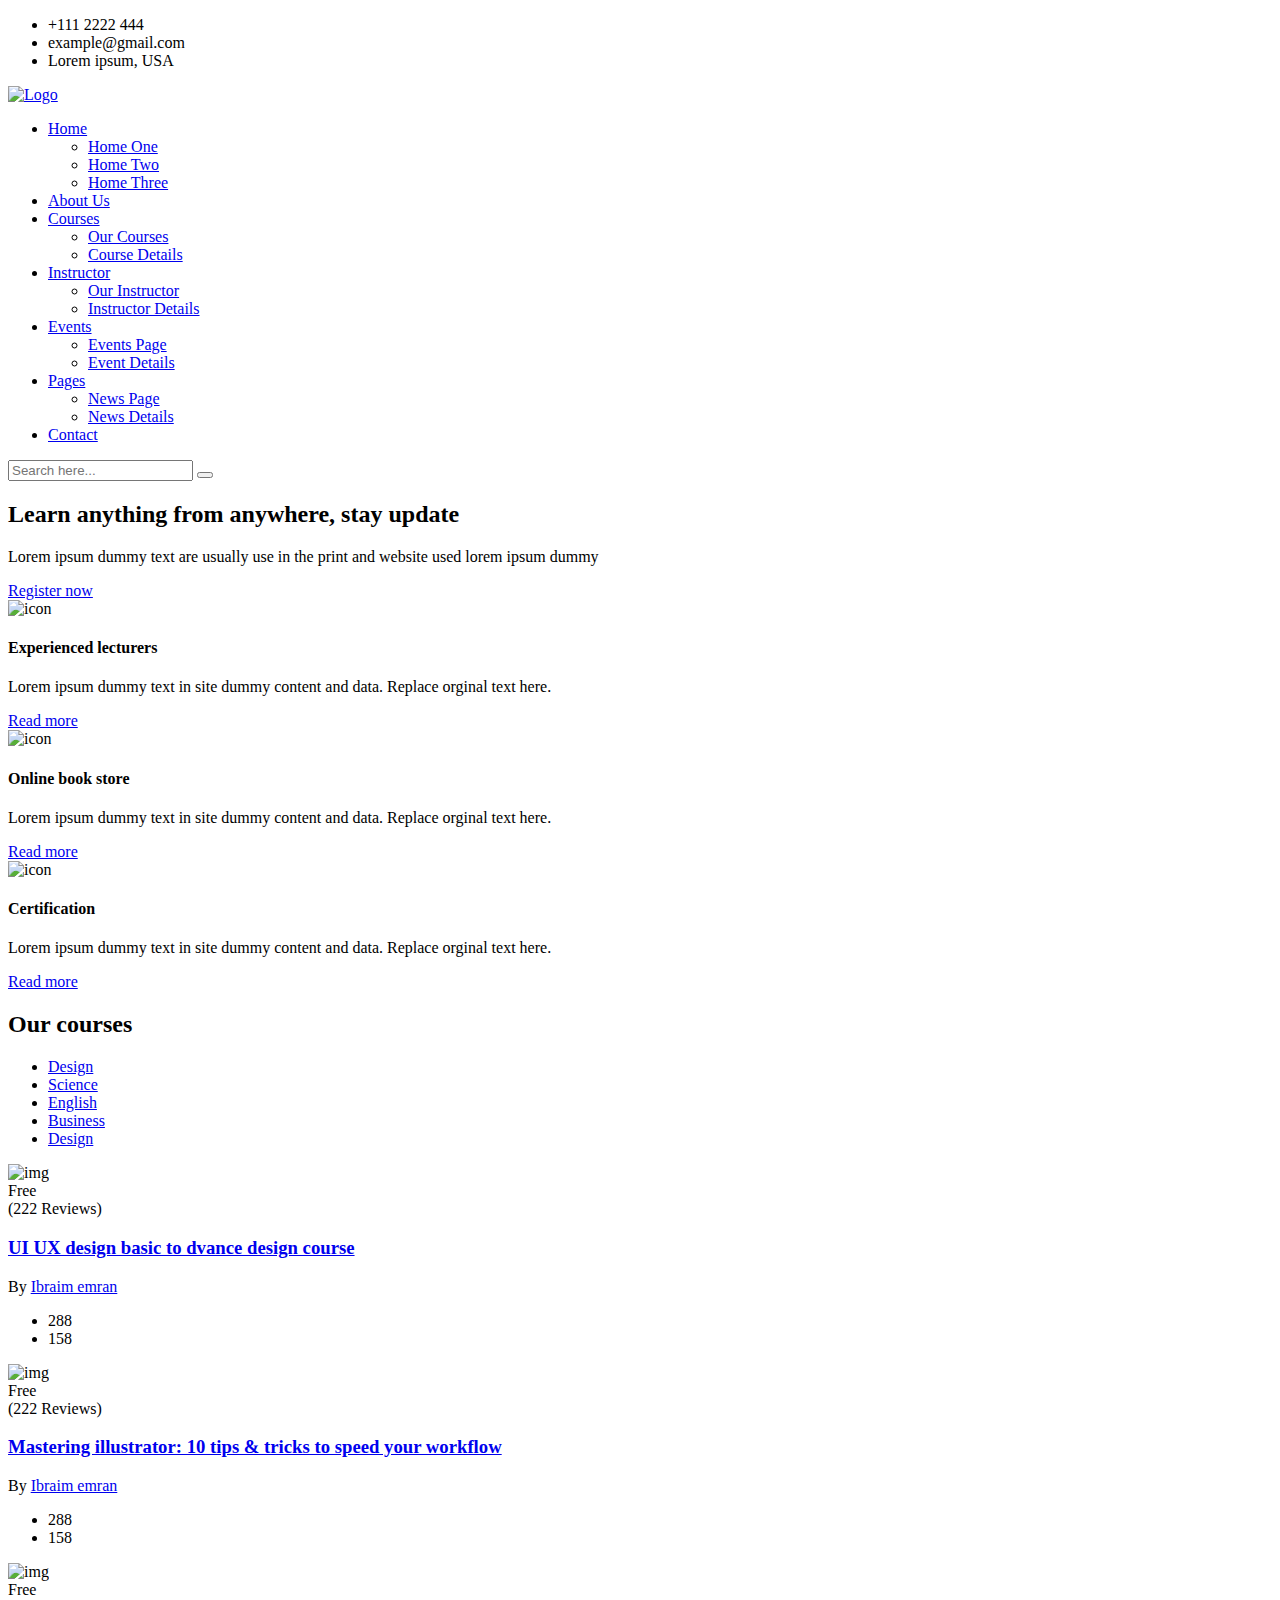
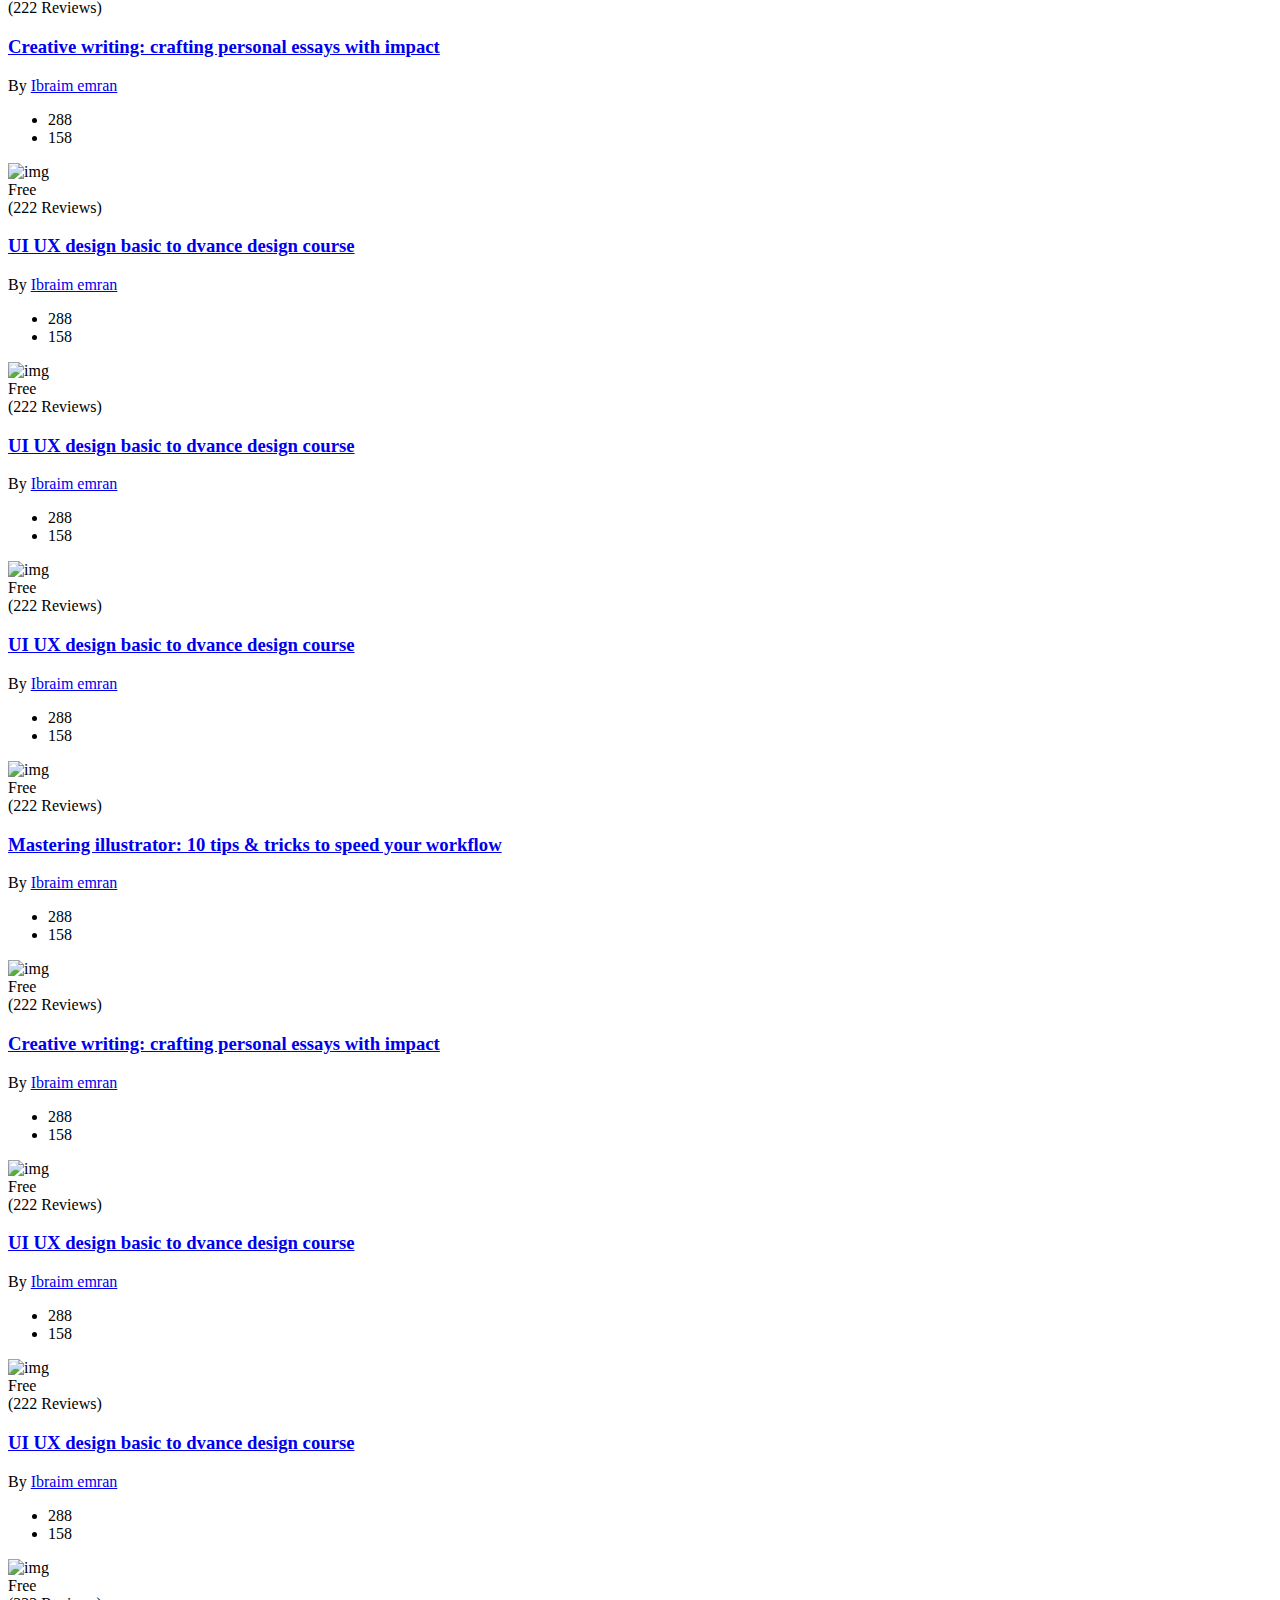
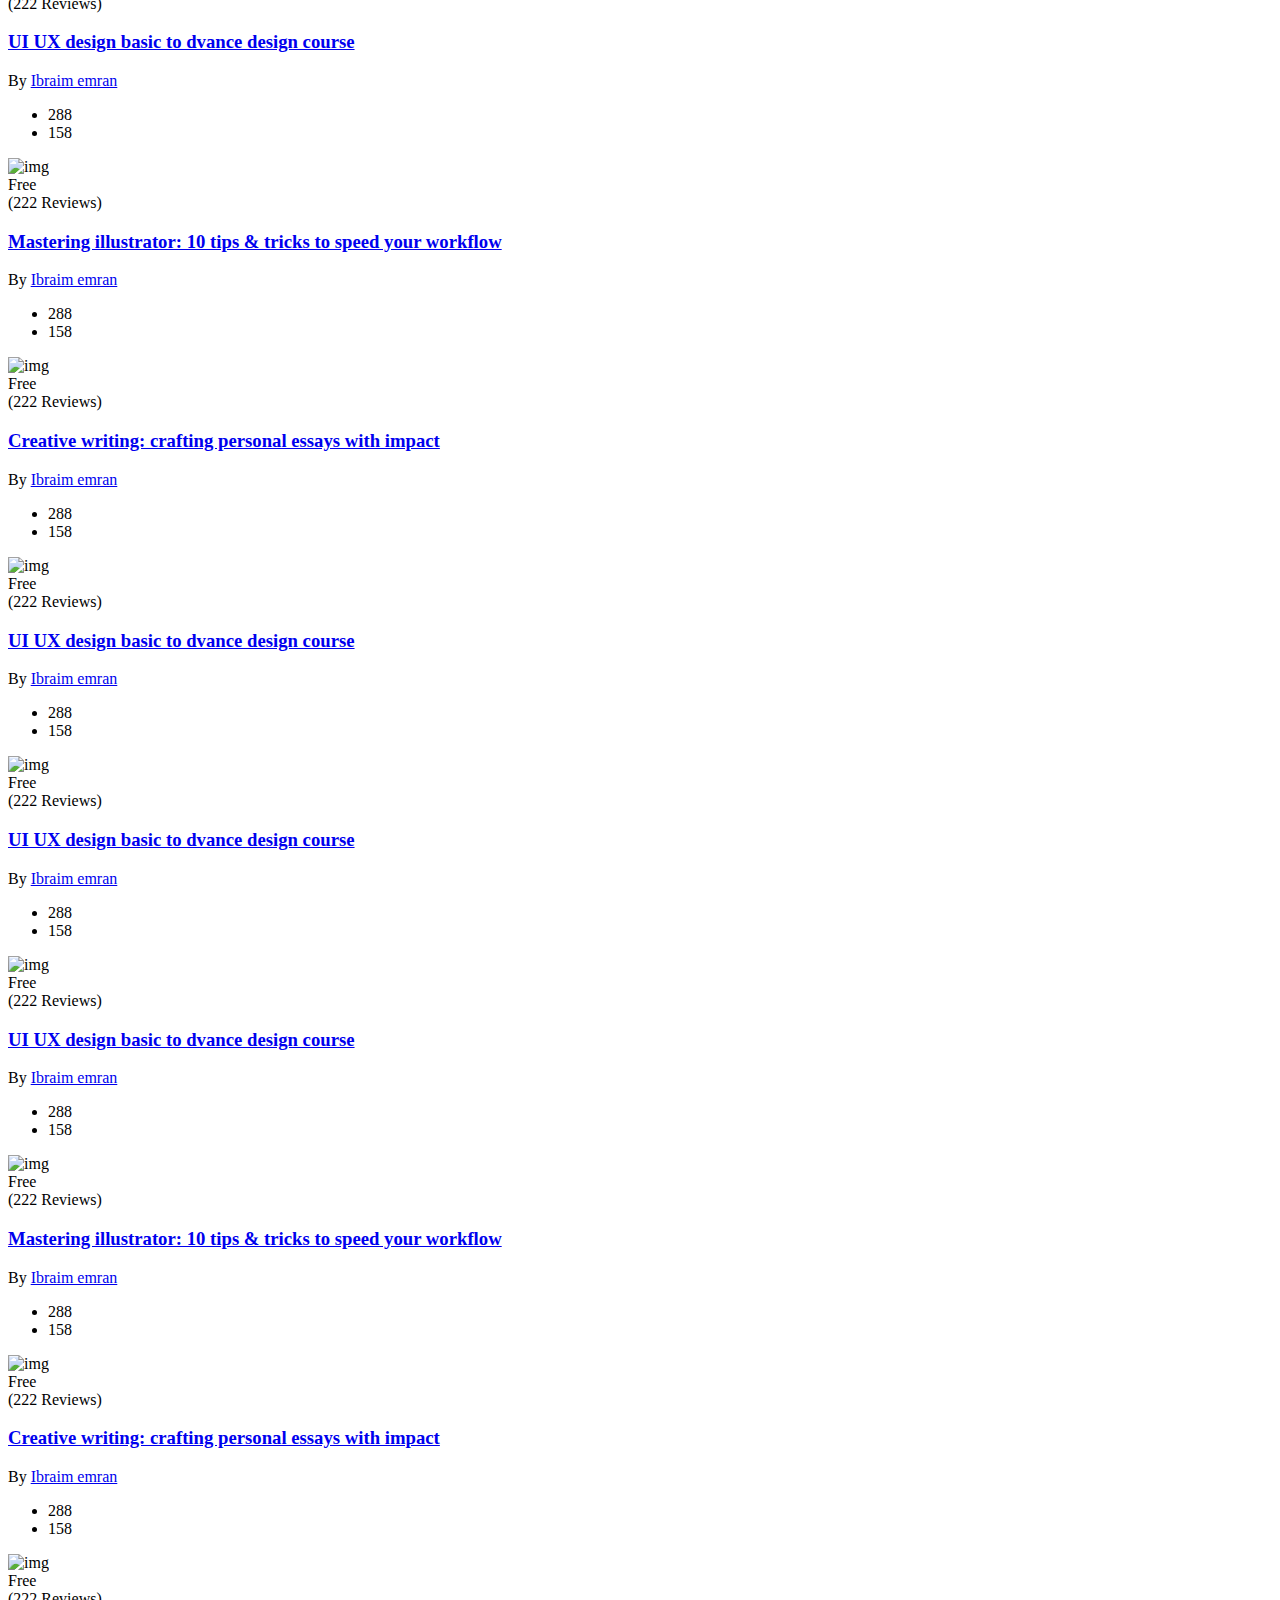
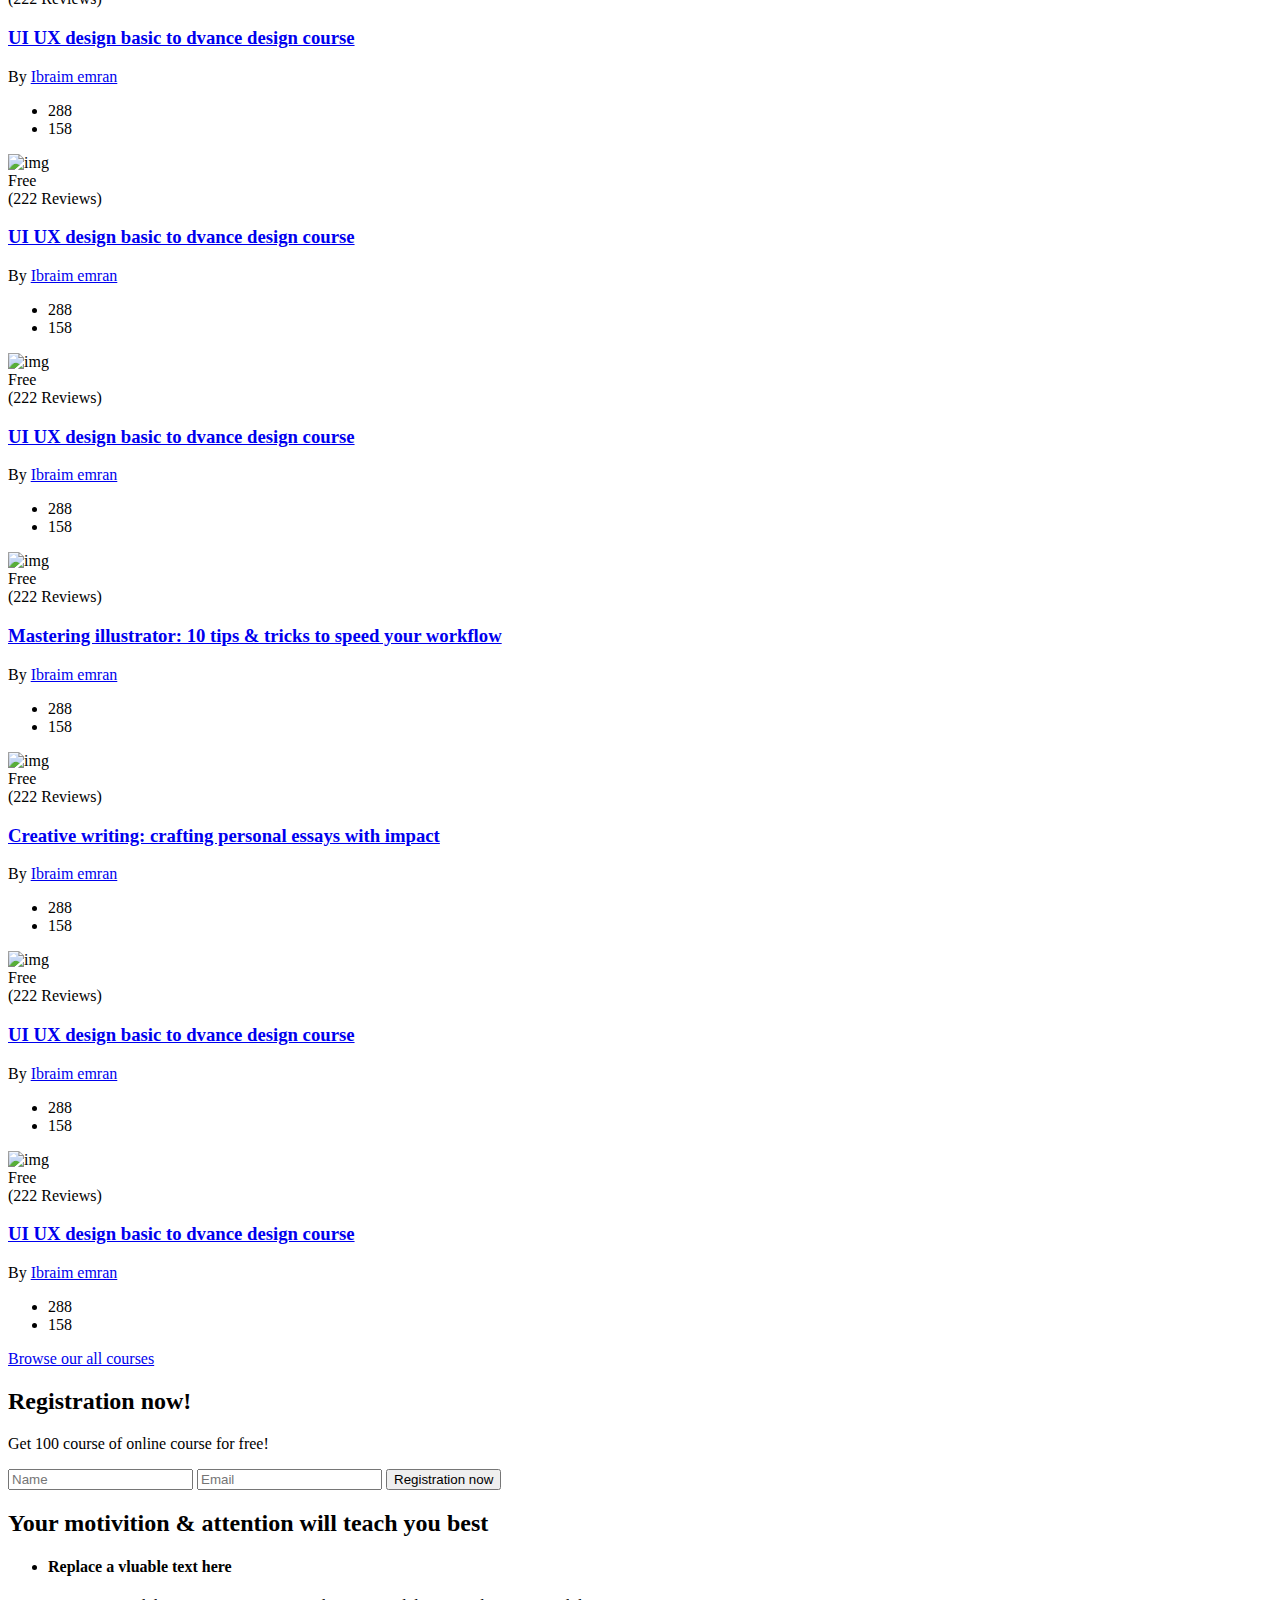
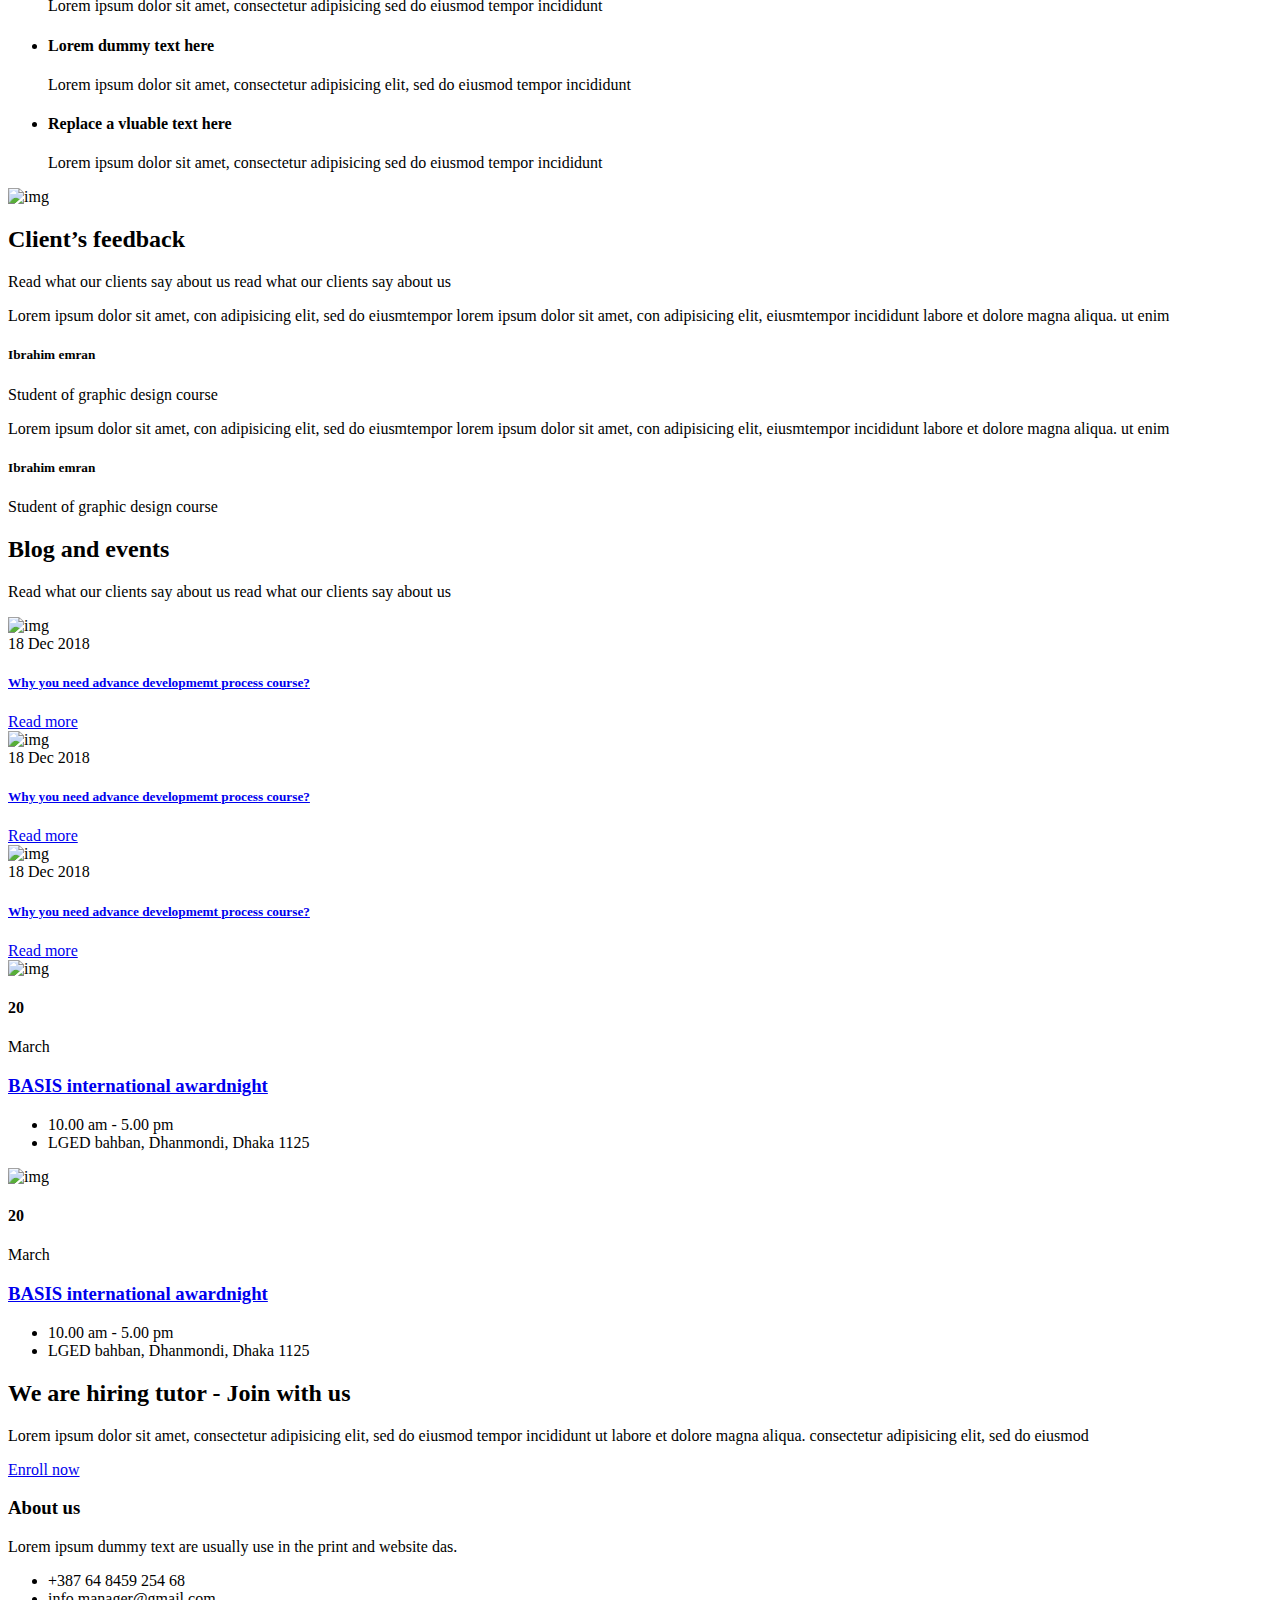
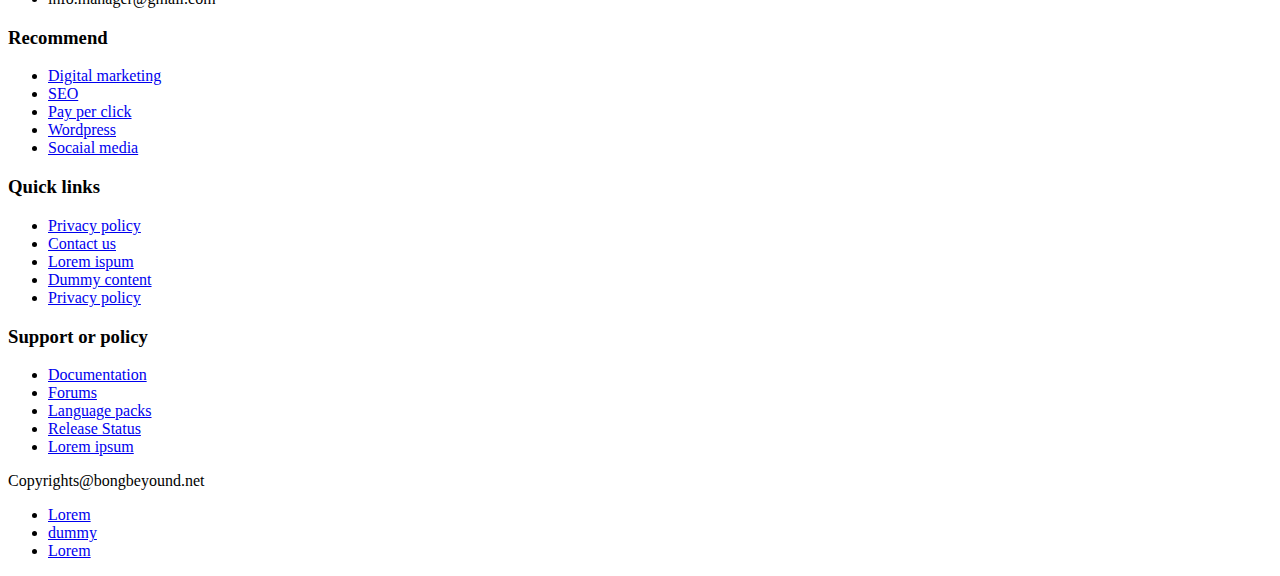
==== index.html @ fe815787 "Added initial files" ====
<!doctype html>
<html class="no-js" lang="en">
    <head>
        <meta charset="utf-8">
        <meta http-equiv="x-ua-compatible" content="ie=edge">
        <title>Edumela - Educational HTML5 template</title>
        <meta name="description" content="">
        <meta name="viewport" content="width=device-width, initial-scale=1">

		<link rel="shortcut icon" type="image/x-icon" href="img/favicon.ico">
        <!-- Place favicon.ico in the root directory -->
		<!-- CSS here -->
        <link rel="stylesheet" href="css/bootstrap.min.css">
        <link rel="stylesheet" href="css/animate.min.css">
        <link rel="stylesheet" href="css/magnific-popup.css">
        <link rel="stylesheet" href="css/fontawesome-all.min.css">
        <link rel="stylesheet" href="css/elegant-icon.css">
        <link rel="stylesheet" href="css/nice-select.css">
        <link rel="stylesheet" href="css/flaticon.css">
        <link rel="stylesheet" href="css/owl.carousel.min.css">
        <link rel="stylesheet" href="css/meanmenu.css">
        <link rel="stylesheet" href="css/slick.css">
        <link rel="stylesheet" href="css/default.css">
        <link rel="stylesheet" href="css/style.css">
        <link rel="stylesheet" href="css/responsive.css">
    </head>
    <body>

        <!-- preloader -->
        <div id="preloader">
            <div class="preloader">
                <span></span>
                <span></span>
            </div>
        </div>
        <!-- preloader end  -->

        <!-- header -->
        <header>
            <div class="header-top d-none d-md-block">
                <div class="container">
                    <div class="row align-items-center">
                        <div class="col-lg-8">
                            <div class="header-contact text-center text-lg-left">
                                <ul>
                                    <li><i class="icon_phone"></i> +111 2222 444</li>
                                    <li><i class="icon_mail_alt"></i> example@gmail.com</li>
                                    <li><i class="icon_pin_alt"></i> Lorem ipsum, USA</li>
                                </ul>
                            </div>
                        </div>
                        <div class="col-lg-4 d-none d-lg-block">
                            <div class="header-social text-right">
                                <a href="#"><i class="social_facebook"></i></a>
                                <a href="#"><i class="social_twitter"></i></a>
                                <a href="#"><i class="social_googleplus"></i></a>
                                <a href="#"><i class="social_dribbble"></i></a>
                                <a href="#"><i class="social_linkedin"></i></a>
                                <a href="#"><i class="social_skype"></i></a>
                            </div>
                        </div>
                    </div>
                </div>
            </div>
            <div id="header-sticky" class="menu-area">
                <div class="container">
                    <div class="row align-items-center">
                        <div class="col-lg-3">
                            <div class="logo">
                                <a href="index.html"><img src="img/logo/logo.png" alt="Logo"></a>
                            </div>
                        </div>
                        <div class="col-lg-8">
                            <div class="main-menu text-right">
                                <nav id="mobile-menu">
                                    <ul>
                                        <li class="active"><a href="#">Home</a>
                                            <ul class="submenu">
                                                <li><a href="index.html">Home One</a></li>
                                                <li><a href="index-2.html">Home Two</a></li>
                                                <li><a href="index-3.html">Home Three</a></li>
                                            </ul>
                                        </li>
                                        <li><a href="about.html">About Us</a></li>
                                        <li><a href="#">Courses</a>
                                            <ul class="submenu">
                                                <li><a href="course.html">Our Courses</a></li>
                                                <li><a href="course-details.html">Course Details</a></li>
                                            </ul>
                                        </li>
                                        <li><a href="#">Instructor</a>
                                            <ul class="submenu">
                                                <li><a href="instructor.html">Our Instructor</a></li>
                                                <li><a href="instructor-details.html">Instructor Details</a></li>
                                            </ul>
                                        </li>
                                        <li><a href="#">Events</a>
                                            <ul class="submenu">
                                                <li><a href="event-list.html">Events Page</a></li>
                                                <li><a href="event-details.html">Event Details</a></li>
                                            </ul>
                                        </li>
                                        <li><a href="#">Pages</a>
                                            <ul class="submenu">
                                                <li><a href="blog.html">News Page</a></li>
                                                <li><a href="blog-details.html">News Details</a></li>
                                            </ul>
                                        </li>
                                        <li><a href="contact.html">Contact</a></li>
                                    </ul>
                                </nav>
                            </div>
                        </div>
                        <div class="col-lg-1 d-none d-lg-block">
                            <div class="menu-icon text-right">
                                <a href="#" class="search-modal" data-toggle="modal" data-target="#search-modal"><i class="icon_search"></i></a>
                            </div>
                            <!-- Modal Search -->
                            <div class="modal fade" id="search-modal" tabindex="-1" role="dialog" aria-hidden="true">
                                <div class="modal-dialog" role="document">
                                    <div class="modal-content">
                                        <form>
                                            <input type="text" placeholder="Search here...">
                                            <button><i class="fas fa-search"></i></button>
                                        </form>
                                    </div>
                                </div>
                            </div>
                        </div>
                        <div class="col-12">
                            <div class="mobile-menu"></div>
                        </div>
                    </div>
                </div>
            </div>
        </header>
        <!-- header-end -->

        <!-- main-area -->
        <main>
            <!-- slider-area -->
                <section class="slider-area slider-bg" data-background="img/slider/slider_bg01.jpg">
                    <div class="container">
                        <div class="row justify-content-center">
                            <div class="col-lg-10">
                                <div class="slider-content pt-165 text-center">
                                    <h2 class="wow fadeInUp" data-wow-delay=".2s">Learn anything from anywhere, stay update</h2>
                                    <p class="wow fadeInUp" data-wow-delay=".4s">Lorem ipsum dummy text are usually use in the print and website used lorem ipsum dummy</p>
                                    <a href="#" class="btn wow fadeInUp" data-wow-delay=".6s">Register now</a>
                                </div>
                            </div>
                        </div>
                    </div>
                </section>
            <!-- slider-area-end -->
            <!-- features-area -->
            <section class="features-area features-mt pb-140">
                <div class="container">
                    <div class="row no-gutters">
                        <div class="col-lg-4 col-md-6">
                            <div class="single-features">
                                <div class="features-icon mb-25">
                                    <img src="img/icon/features_icon01.png" alt="icon">
                                </div>
                                <div class="features-content">
                                    <h4>Experienced lecturers</h4>
                                    <p>Lorem ipsum dummy text in site
                                    dummy content and data. Replace
                                    orginal text here.</p>
                                    <div class="features-more">
                                        <a href="#">Read more <i class="arrow_right"></i></a>
                                    </div>
                                </div>
                            </div>
                        </div>
                        <div class="col-lg-4 col-md-6">
                            <div class="single-features green">
                                <div class="features-icon mb-25">
                                    <img src="img/icon/features_icon02.png" alt="icon">
                                </div>
                                <div class="features-content">
                                    <h4>Online book store</h4>
                                    <p>Lorem ipsum dummy text in site
                                    dummy content and data. Replace
                                    orginal text here.</p>
                                    <div class="features-more">
                                        <a href="#">Read more <i class="arrow_right"></i></a>
                                    </div>
                                </div>
                            </div>
                        </div>
                        <div class="col-lg-4 col-md-6">
                            <div class="single-features red">
                                <div class="features-icon mb-25">
                                    <img src="img/icon/features_icon03.png" alt="icon">
                                </div>
                                <div class="features-content">
                                    <h4>Certification</h4>
                                    <p>Lorem ipsum dummy text in site
                                    dummy content and data. Replace
                                    orginal text here.</p>
                                    <div class="features-more">
                                        <a href="#">Read more <i class="arrow_right"></i></a>
                                    </div>
                                </div>
                            </div>
                        </div>
                    </div>
                </div>
            </section>
            <!-- features-area-end -->
            <!-- courses-area -->
            <section class="courses-area pb-150">
                <div class="container">
                    <div class="row justify-content-center">
                        <div class="col-lg-6">
                            <div class="section-title mb-30 text-center">
                                <h2>Our courses</h2>
                            </div>
                        </div>
                    </div>
                    <div class="row">
                        <div class="col-12">
                            <div class="tab course-tab">
                                <ul class="tabs text-center">
                                    <li class="current"><a href="#">Design</a></li>
                                    <li><a href="#">Science</a></li>
                                    <li><a href="#">English</a></li>
                                    <li><a href="#">Business</a></li>
                                    <li><a href="#">Design</a></li>
                                </ul>
                                <div class="tab_content">
                                    <div class="tabs_item">
                                        <div class="projects-carousel owl-carousel">
                                            <div class="single-course mb-30">
                                                <div class="course-thumb">
                                                    <img src="img/course/1.jpg" alt="img">
                                                </div>
                                                <div class="course-content">
                                                    <div class="course-fee">Free</div>
                                                    <div class="c-review mb-20">
                                                        <i class="icon_star"></i>
                                                        <i class="icon_star"></i>
                                                        <i class="icon_star"></i>
                                                        <i class="icon_star"></i>
                                                        <i class="icon_star-half_alt"></i>
                                                        <span>(222 Reviews)</span>
                                                    </div>
                                                    <h3><a href="#">UI UX design basic to dvance design course</a></h3>
                                                    <div class="course-meta">
                                                        <div class="c-author">
                                                            <p>By <a href="#">Ibraim emran</a></p>
                                                        </div>
                                                        <ul>
                                                            <li><i class="icon_heart"></i>288</li>
                                                            <li><i class=" icon_profile"></i> 158</li>
                                                        </ul>
                                                    </div>
                                                </div>
                                            </div>
                                            <div class="single-course mb-30">
                                                <div class="course-thumb">
                                                    <img src="img/course/2.jpg" alt="img">
                                                </div>
                                                <div class="course-content">
                                                    <div class="course-fee">Free</div>
                                                    <div class="c-review mb-20">
                                                        <i class="icon_star"></i>
                                                        <i class="icon_star"></i>
                                                        <i class="icon_star"></i>
                                                        <i class="icon_star"></i>
                                                        <i class="icon_star-half_alt"></i>
                                                        <span>(222 Reviews)</span>
                                                    </div>
                                                    <h3><a href="#">Mastering illustrator: 10 tips &
                                                    tricks to speed your workflow</a></h3>
                                                    <div class="course-meta">
                                                        <div class="c-author">
                                                            <p>By <a href="#">Ibraim emran</a></p>
                                                        </div>
                                                        <ul>
                                                            <li><i class="icon_heart"></i>288</li>
                                                            <li><i class=" icon_profile"></i> 158</li>
                                                        </ul>
                                                    </div>
                                                </div>
                                            </div>
                                            <div class="single-course mb-30">
                                                <div class="course-thumb">
                                                    <img src="img/course/3.jpg" alt="img">
                                                </div>
                                                <div class="course-content">
                                                    <div class="course-fee">Free</div>
                                                    <div class="c-review mb-20">
                                                        <i class="icon_star"></i>
                                                        <i class="icon_star"></i>
                                                        <i class="icon_star"></i>
                                                        <i class="icon_star"></i>
                                                        <i class="icon_star-half_alt"></i>
                                                        <span>(222 Reviews)</span>
                                                    </div>
                                                    <h3><a href="#">Creative writing: crafting
                                                    personal essays with impact</a></h3>
                                                    <div class="course-meta">
                                                        <div class="c-author">
                                                            <p>By <a href="#">Ibraim emran</a></p>
                                                        </div>
                                                        <ul>
                                                            <li><i class="icon_heart"></i>288</li>
                                                            <li><i class=" icon_profile"></i> 158</li>
                                                        </ul>
                                                    </div>
                                                </div>
                                            </div>
                                            <div class="single-course mb-30">
                                                <div class="course-thumb">
                                                    <img src="img/course/4.jpg" alt="img">
                                                </div>
                                                <div class="course-content">
                                                    <div class="course-fee">Free</div>
                                                    <div class="c-review mb-20">
                                                        <i class="icon_star"></i>
                                                        <i class="icon_star"></i>
                                                        <i class="icon_star"></i>
                                                        <i class="icon_star"></i>
                                                        <i class="icon_star-half_alt"></i>
                                                        <span>(222 Reviews)</span>
                                                    </div>
                                                    <h3><a href="#">UI UX design basic to dvance design course</a></h3>
                                                    <div class="course-meta">
                                                        <div class="c-author">
                                                            <p>By <a href="#">Ibraim emran</a></p>
                                                        </div>
                                                        <ul>
                                                            <li><i class="icon_heart"></i>288</li>
                                                            <li><i class=" icon_profile"></i> 158</li>
                                                        </ul>
                                                    </div>
                                                </div>
                                            </div>
                                            <div class="single-course mb-30">
                                                <div class="course-thumb">
                                                    <img src="img/course/5.jpg" alt="img">
                                                </div>
                                                <div class="course-content">
                                                    <div class="course-fee">Free</div>
                                                    <div class="c-review mb-20">
                                                        <i class="icon_star"></i>
                                                        <i class="icon_star"></i>
                                                        <i class="icon_star"></i>
                                                        <i class="icon_star"></i>
                                                        <i class="icon_star-half_alt"></i>
                                                        <span>(222 Reviews)</span>
                                                    </div>
                                                    <h3><a href="#">UI UX design basic to dvance design course</a></h3>
                                                    <div class="course-meta">
                                                        <div class="c-author">
                                                            <p>By <a href="#">Ibraim emran</a></p>
                                                        </div>
                                                        <ul>
                                                            <li><i class="icon_heart"></i>288</li>
                                                            <li><i class=" icon_profile"></i> 158</li>
                                                        </ul>
                                                    </div>
                                                </div>
                                            </div>
                                        </div>
                                    </div>
                                    <div class="tabs_item">
                                        <div class="projects-carousel owl-carousel">
                                            <div class="single-course mb-30">
                                                <div class="course-thumb">
                                                    <img src="img/course/6.jpg" alt="img">
                                                </div>
                                                <div class="course-content">
                                                    <div class="course-fee">Free</div>
                                                    <div class="c-review mb-20">
                                                        <i class="icon_star"></i>
                                                        <i class="icon_star"></i>
                                                        <i class="icon_star"></i>
                                                        <i class="icon_star"></i>
                                                        <i class="icon_star-half_alt"></i>
                                                        <span>(222 Reviews)</span>
                                                    </div>
                                                    <h3><a href="#">UI UX design basic to dvance design course</a></h3>
                                                    <div class="course-meta">
                                                        <div class="c-author">
                                                            <p>By <a href="#">Ibraim emran</a></p>
                                                        </div>
                                                        <ul>
                                                            <li><i class="icon_heart"></i>288</li>
                                                            <li><i class=" icon_profile"></i> 158</li>
                                                        </ul>
                                                    </div>
                                                </div>
                                            </div>
                                            <div class="single-course mb-30">
                                                <div class="course-thumb">
                                                    <img src="img/course/1.jpg" alt="img">
                                                </div>
                                                <div class="course-content">
                                                    <div class="course-fee">Free</div>
                                                    <div class="c-review mb-20">
                                                        <i class="icon_star"></i>
                                                        <i class="icon_star"></i>
                                                        <i class="icon_star"></i>
                                                        <i class="icon_star"></i>
                                                        <i class="icon_star-half_alt"></i>
                                                        <span>(222 Reviews)</span>
                                                    </div>
                                                    <h3><a href="#">Mastering illustrator: 10 tips &
                                                    tricks to speed your workflow</a></h3>
                                                    <div class="course-meta">
                                                        <div class="c-author">
                                                            <p>By <a href="#">Ibraim emran</a></p>
                                                        </div>
                                                        <ul>
                                                            <li><i class="icon_heart"></i>288</li>
                                                            <li><i class=" icon_profile"></i> 158</li>
                                                        </ul>
                                                    </div>
                                                </div>
                                            </div>
                                            <div class="single-course mb-30">
                                                <div class="course-thumb">
                                                    <img src="img/course/2.jpg" alt="img">
                                                </div>
                                                <div class="course-content">
                                                    <div class="course-fee">Free</div>
                                                    <div class="c-review mb-20">
                                                        <i class="icon_star"></i>
                                                        <i class="icon_star"></i>
                                                        <i class="icon_star"></i>
                                                        <i class="icon_star"></i>
                                                        <i class="icon_star-half_alt"></i>
                                                        <span>(222 Reviews)</span>
                                                    </div>
                                                    <h3><a href="#">Creative writing: crafting
                                                    personal essays with impact</a></h3>
                                                    <div class="course-meta">
                                                        <div class="c-author">
                                                            <p>By <a href="#">Ibraim emran</a></p>
                                                        </div>
                                                        <ul>
                                                            <li><i class="icon_heart"></i>288</li>
                                                            <li><i class=" icon_profile"></i> 158</li>
                                                        </ul>
                                                    </div>
                                                </div>
                                            </div>
                                            <div class="single-course mb-30">
                                                <div class="course-thumb">
                                                    <img src="img/course/3.jpg" alt="img">
                                                </div>
                                                <div class="course-content">
                                                    <div class="course-fee">Free</div>
                                                    <div class="c-review mb-20">
                                                        <i class="icon_star"></i>
                                                        <i class="icon_star"></i>
                                                        <i class="icon_star"></i>
                                                        <i class="icon_star"></i>
                                                        <i class="icon_star-half_alt"></i>
                                                        <span>(222 Reviews)</span>
                                                    </div>
                                                    <h3><a href="#">UI UX design basic to dvance design course</a></h3>
                                                    <div class="course-meta">
                                                        <div class="c-author">
                                                            <p>By <a href="#">Ibraim emran</a></p>
                                                        </div>
                                                        <ul>
                                                            <li><i class="icon_heart"></i>288</li>
                                                            <li><i class=" icon_profile"></i> 158</li>
                                                        </ul>
                                                    </div>
                                                </div>
                                            </div>
                                            <div class="single-course mb-30">
                                                <div class="course-thumb">
                                                    <img src="img/course/4.jpg" alt="img">
                                                </div>
                                                <div class="course-content">
                                                    <div class="course-fee">Free</div>
                                                    <div class="c-review mb-20">
                                                        <i class="icon_star"></i>
                                                        <i class="icon_star"></i>
                                                        <i class="icon_star"></i>
                                                        <i class="icon_star"></i>
                                                        <i class="icon_star-half_alt"></i>
                                                        <span>(222 Reviews)</span>
                                                    </div>
                                                    <h3><a href="#">UI UX design basic to dvance design course</a></h3>
                                                    <div class="course-meta">
                                                        <div class="c-author">
                                                            <p>By <a href="#">Ibraim emran</a></p>
                                                        </div>
                                                        <ul>
                                                            <li><i class="icon_heart"></i>288</li>
                                                            <li><i class=" icon_profile"></i> 158</li>
                                                        </ul>
                                                    </div>
                                                </div>
                                            </div>
                                        </div>
                                    </div>
                                    <div class="tabs_item">
                                        <div class="projects-carousel owl-carousel">
                                            <div class="single-course mb-30">
                                                <div class="course-thumb">
                                                    <img src="img/course/5.jpg" alt="img">
                                                </div>
                                                <div class="course-content">
                                                    <div class="course-fee">Free</div>
                                                    <div class="c-review mb-20">
                                                        <i class="icon_star"></i>
                                                        <i class="icon_star"></i>
                                                        <i class="icon_star"></i>
                                                        <i class="icon_star"></i>
                                                        <i class="icon_star-half_alt"></i>
                                                        <span>(222 Reviews)</span>
                                                    </div>
                                                    <h3><a href="#">UI UX design basic to dvance design course</a></h3>
                                                    <div class="course-meta">
                                                        <div class="c-author">
                                                            <p>By <a href="#">Ibraim emran</a></p>
                                                        </div>
                                                        <ul>
                                                            <li><i class="icon_heart"></i>288</li>
                                                            <li><i class=" icon_profile"></i> 158</li>
                                                        </ul>
                                                    </div>
                                                </div>
                                            </div>
                                            <div class="single-course mb-30">
                                                <div class="course-thumb">
                                                    <img src="img/course/6.jpg" alt="img">
                                                </div>
                                                <div class="course-content">
                                                    <div class="course-fee">Free</div>
                                                    <div class="c-review mb-20">
                                                        <i class="icon_star"></i>
                                                        <i class="icon_star"></i>
                                                        <i class="icon_star"></i>
                                                        <i class="icon_star"></i>
                                                        <i class="icon_star-half_alt"></i>
                                                        <span>(222 Reviews)</span>
                                                    </div>
                                                    <h3><a href="#">Mastering illustrator: 10 tips &
                                                    tricks to speed your workflow</a></h3>
                                                    <div class="course-meta">
                                                        <div class="c-author">
                                                            <p>By <a href="#">Ibraim emran</a></p>
                                                        </div>
                                                        <ul>
                                                            <li><i class="icon_heart"></i>288</li>
                                                            <li><i class=" icon_profile"></i> 158</li>
                                                        </ul>
                                                    </div>
                                                </div>
                                            </div>
                                            <div class="single-course mb-30">
                                                <div class="course-thumb">
                                                    <img src="img/course/1.jpg" alt="img">
                                                </div>
                                                <div class="course-content">
                                                    <div class="course-fee">Free</div>
                                                    <div class="c-review mb-20">
                                                        <i class="icon_star"></i>
                                                        <i class="icon_star"></i>
                                                        <i class="icon_star"></i>
                                                        <i class="icon_star"></i>
                                                        <i class="icon_star-half_alt"></i>
                                                        <span>(222 Reviews)</span>
                                                    </div>
                                                    <h3><a href="#">Creative writing: crafting
                                                    personal essays with impact</a></h3>
                                                    <div class="course-meta">
                                                        <div class="c-author">
                                                            <p>By <a href="#">Ibraim emran</a></p>
                                                        </div>
                                                        <ul>
                                                            <li><i class="icon_heart"></i>288</li>
                                                            <li><i class=" icon_profile"></i> 158</li>
                                                        </ul>
                                                    </div>
                                                </div>
                                            </div>
                                            <div class="single-course mb-30">
                                                <div class="course-thumb">
                                                    <img src="img/course/2.jpg" alt="img">
                                                </div>
                                                <div class="course-content">
                                                    <div class="course-fee">Free</div>
                                                    <div class="c-review mb-20">
                                                        <i class="icon_star"></i>
                                                        <i class="icon_star"></i>
                                                        <i class="icon_star"></i>
                                                        <i class="icon_star"></i>
                                                        <i class="icon_star-half_alt"></i>
                                                        <span>(222 Reviews)</span>
                                                    </div>
                                                    <h3><a href="#">UI UX design basic to dvance design course</a></h3>
                                                    <div class="course-meta">
                                                        <div class="c-author">
                                                            <p>By <a href="#">Ibraim emran</a></p>
                                                        </div>
                                                        <ul>
                                                            <li><i class="icon_heart"></i>288</li>
                                                            <li><i class=" icon_profile"></i> 158</li>
                                                        </ul>
                                                    </div>
                                                </div>
                                            </div>
                                            <div class="single-course mb-30">
                                                <div class="course-thumb">
                                                    <img src="img/course/6.jpg" alt="img">
                                                </div>
                                                <div class="course-content">
                                                    <div class="course-fee">Free</div>
                                                    <div class="c-review mb-20">
                                                        <i class="icon_star"></i>
                                                        <i class="icon_star"></i>
                                                        <i class="icon_star"></i>
                                                        <i class="icon_star"></i>
                                                        <i class="icon_star-half_alt"></i>
                                                        <span>(222 Reviews)</span>
                                                    </div>
                                                    <h3><a href="#">UI UX design basic to dvance design course</a></h3>
                                                    <div class="course-meta">
                                                        <div class="c-author">
                                                            <p>By <a href="#">Ibraim emran</a></p>
                                                        </div>
                                                        <ul>
                                                            <li><i class="icon_heart"></i>288</li>
                                                            <li><i class=" icon_profile"></i> 158</li>
                                                        </ul>
                                                    </div>
                                                </div>
                                            </div>
                                        </div>
                                    </div>
                                    <div class="tabs_item">
                                        <div class="projects-carousel owl-carousel">
                                            <div class="single-course mb-30">
                                                <div class="course-thumb">
                                                    <img src="img/course/5.jpg" alt="img">
                                                </div>
                                                <div class="course-content">
                                                    <div class="course-fee">Free</div>
                                                    <div class="c-review mb-20">
                                                        <i class="icon_star"></i>
                                                        <i class="icon_star"></i>
                                                        <i class="icon_star"></i>
                                                        <i class="icon_star"></i>
                                                        <i class="icon_star-half_alt"></i>
                                                        <span>(222 Reviews)</span>
                                                    </div>
                                                    <h3><a href="#">UI UX design basic to dvance design course</a></h3>
                                                    <div class="course-meta">
                                                        <div class="c-author">
                                                            <p>By <a href="#">Ibraim emran</a></p>
                                                        </div>
                                                        <ul>
                                                            <li><i class="icon_heart"></i>288</li>
                                                            <li><i class=" icon_profile"></i> 158</li>
                                                        </ul>
                                                    </div>
                                                </div>
                                            </div>
                                            <div class="single-course mb-30">
                                                <div class="course-thumb">
                                                    <img src="img/course/4.jpg" alt="img">
                                                </div>
                                                <div class="course-content">
                                                    <div class="course-fee">Free</div>
                                                    <div class="c-review mb-20">
                                                        <i class="icon_star"></i>
                                                        <i class="icon_star"></i>
                                                        <i class="icon_star"></i>
                                                        <i class="icon_star"></i>
                                                        <i class="icon_star-half_alt"></i>
                                                        <span>(222 Reviews)</span>
                                                    </div>
                                                    <h3><a href="#">Mastering illustrator: 10 tips &
                                                    tricks to speed your workflow</a></h3>
                                                    <div class="course-meta">
                                                        <div class="c-author">
                                                            <p>By <a href="#">Ibraim emran</a></p>
                                                        </div>
                                                        <ul>
                                                            <li><i class="icon_heart"></i>288</li>
                                                            <li><i class=" icon_profile"></i> 158</li>
                                                        </ul>
                                                    </div>
                                                </div>
                                            </div>
                                            <div class="single-course mb-30">
                                                <div class="course-thumb">
                                                    <img src="img/course/3.jpg" alt="img">
                                                </div>
                                                <div class="course-content">
                                                    <div class="course-fee">Free</div>
                                                    <div class="c-review mb-20">
                                                        <i class="icon_star"></i>
                                                        <i class="icon_star"></i>
                                                        <i class="icon_star"></i>
                                                        <i class="icon_star"></i>
                                                        <i class="icon_star-half_alt"></i>
                                                        <span>(222 Reviews)</span>
                                                    </div>
                                                    <h3><a href="#">Creative writing: crafting
                                                    personal essays with impact</a></h3>
                                                    <div class="course-meta">
                                                        <div class="c-author">
                                                            <p>By <a href="#">Ibraim emran</a></p>
                                                        </div>
                                                        <ul>
                                                            <li><i class="icon_heart"></i>288</li>
                                                            <li><i class=" icon_profile"></i> 158</li>
                                                        </ul>
                                                    </div>
                                                </div>
                                            </div>
                                            <div class="single-course mb-30">
                                                <div class="course-thumb">
                                                    <img src="img/course/6.jpg" alt="img">
                                                </div>
                                                <div class="course-content">
                                                    <div class="course-fee">Free</div>
                                                    <div class="c-review mb-20">
                                                        <i class="icon_star"></i>
                                                        <i class="icon_star"></i>
                                                        <i class="icon_star"></i>
                                                        <i class="icon_star"></i>
                                                        <i class="icon_star-half_alt"></i>
                                                        <span>(222 Reviews)</span>
                                                    </div>
                                                    <h3><a href="#">UI UX design basic to dvance design course</a></h3>
                                                    <div class="course-meta">
                                                        <div class="c-author">
                                                            <p>By <a href="#">Ibraim emran</a></p>
                                                        </div>
                                                        <ul>
                                                            <li><i class="icon_heart"></i>288</li>
                                                            <li><i class=" icon_profile"></i> 158</li>
                                                        </ul>
                                                    </div>
                                                </div>
                                            </div>
                                            <div class="single-course mb-30">
                                                <div class="course-thumb">
                                                    <img src="img/course/2.jpg" alt="img">
                                                </div>
                                                <div class="course-content">
                                                    <div class="course-fee">Free</div>
                                                    <div class="c-review mb-20">
                                                        <i class="icon_star"></i>
                                                        <i class="icon_star"></i>
                                                        <i class="icon_star"></i>
                                                        <i class="icon_star"></i>
                                                        <i class="icon_star-half_alt"></i>
                                                        <span>(222 Reviews)</span>
                                                    </div>
                                                    <h3><a href="#">UI UX design basic to dvance design course</a></h3>
                                                    <div class="course-meta">
                                                        <div class="c-author">
                                                            <p>By <a href="#">Ibraim emran</a></p>
                                                        </div>
                                                        <ul>
                                                            <li><i class="icon_heart"></i>288</li>
                                                            <li><i class=" icon_profile"></i> 158</li>
                                                        </ul>
                                                    </div>
                                                </div>
                                            </div>
                                        </div>
                                    </div>
                                    <div class="tabs_item">
                                        <div class="projects-carousel owl-carousel">
                                            <div class="single-course mb-30">
                                                <div class="course-thumb">
                                                    <img src="img/course/5.jpg" alt="img">
                                                </div>
                                                <div class="course-content">
                                                    <div class="course-fee">Free</div>
                                                    <div class="c-review mb-20">
                                                        <i class="icon_star"></i>
                                                        <i class="icon_star"></i>
                                                        <i class="icon_star"></i>
                                                        <i class="icon_star"></i>
                                                        <i class="icon_star-half_alt"></i>
                                                        <span>(222 Reviews)</span>
                                                    </div>
                                                    <h3><a href="#">UI UX design basic to dvance design course</a></h3>
                                                    <div class="course-meta">
                                                        <div class="c-author">
                                                            <p>By <a href="#">Ibraim emran</a></p>
                                                        </div>
                                                        <ul>
                                                            <li><i class="icon_heart"></i>288</li>
                                                            <li><i class=" icon_profile"></i> 158</li>
                                                        </ul>
                                                    </div>
                                                </div>
                                            </div>
                                            <div class="single-course mb-30">
                                                <div class="course-thumb">
                                                    <img src="img/course/3.jpg" alt="img">
                                                </div>
                                                <div class="course-content">
                                                    <div class="course-fee">Free</div>
                                                    <div class="c-review mb-20">
                                                        <i class="icon_star"></i>
                                                        <i class="icon_star"></i>
                                                        <i class="icon_star"></i>
                                                        <i class="icon_star"></i>
                                                        <i class="icon_star-half_alt"></i>
                                                        <span>(222 Reviews)</span>
                                                    </div>
                                                    <h3><a href="#">Mastering illustrator: 10 tips &
                                                    tricks to speed your workflow</a></h3>
                                                    <div class="course-meta">
                                                        <div class="c-author">
                                                            <p>By <a href="#">Ibraim emran</a></p>
                                                        </div>
                                                        <ul>
                                                            <li><i class="icon_heart"></i>288</li>
                                                            <li><i class=" icon_profile"></i> 158</li>
                                                        </ul>
                                                    </div>
                                                </div>
                                            </div>
                                            <div class="single-course mb-30">
                                                <div class="course-thumb">
                                                    <img src="img/course/1.jpg" alt="img">
                                                </div>
                                                <div class="course-content">
                                                    <div class="course-fee">Free</div>
                                                    <div class="c-review mb-20">
                                                        <i class="icon_star"></i>
                                                        <i class="icon_star"></i>
                                                        <i class="icon_star"></i>
                                                        <i class="icon_star"></i>
                                                        <i class="icon_star-half_alt"></i>
                                                        <span>(222 Reviews)</span>
                                                    </div>
                                                    <h3><a href="#">Creative writing: crafting
                                                    personal essays with impact</a></h3>
                                                    <div class="course-meta">
                                                        <div class="c-author">
                                                            <p>By <a href="#">Ibraim emran</a></p>
                                                        </div>
                                                        <ul>
                                                            <li><i class="icon_heart"></i>288</li>
                                                            <li><i class=" icon_profile"></i> 158</li>
                                                        </ul>
                                                    </div>
                                                </div>
                                            </div>
                                            <div class="single-course mb-30">
                                                <div class="course-thumb">
                                                    <img src="img/course/4.jpg" alt="img">
                                                </div>
                                                <div class="course-content">
                                                    <div class="course-fee">Free</div>
                                                    <div class="c-review mb-20">
                                                        <i class="icon_star"></i>
                                                        <i class="icon_star"></i>
                                                        <i class="icon_star"></i>
                                                        <i class="icon_star"></i>
                                                        <i class="icon_star-half_alt"></i>
                                                        <span>(222 Reviews)</span>
                                                    </div>
                                                    <h3><a href="#">UI UX design basic to dvance design course</a></h3>
                                                    <div class="course-meta">
                                                        <div class="c-author">
                                                            <p>By <a href="#">Ibraim emran</a></p>
                                                        </div>
                                                        <ul>
                                                            <li><i class="icon_heart"></i>288</li>
                                                            <li><i class=" icon_profile"></i> 158</li>
                                                        </ul>
                                                    </div>
                                                </div>
                                            </div>
                                            <div class="single-course mb-30">
                                                <div class="course-thumb">
                                                    <img src="img/course/2.jpg" alt="img">
                                                </div>
                                                <div class="course-content">
                                                    <div class="course-fee">Free</div>
                                                    <div class="c-review mb-20">
                                                        <i class="icon_star"></i>
                                                        <i class="icon_star"></i>
                                                        <i class="icon_star"></i>
                                                        <i class="icon_star"></i>
                                                        <i class="icon_star-half_alt"></i>
                                                        <span>(222 Reviews)</span>
                                                    </div>
                                                    <h3><a href="#">UI UX design basic to dvance design course</a></h3>
                                                    <div class="course-meta">
                                                        <div class="c-author">
                                                            <p>By <a href="#">Ibraim emran</a></p>
                                                        </div>
                                                        <ul>
                                                            <li><i class="icon_heart"></i>288</li>
                                                            <li><i class=" icon_profile"></i> 158</li>
                                                        </ul>
                                                    </div>
                                                </div>
                                            </div>
                                        </div>
                                    </div>
                                </div>
                            </div>
                        </div>
                    </div>
                    <div class="col-12">
                        <div class="courses-btn mt-20 text-center">
                            <a href="#" class="btn">Browse our all courses</a>
                        </div>
                    </div>
                </div>
            </section>
            <!-- courses-area-end -->
            <!-- reg-area -->
            <section class="reg-area pt-140 pb-120 blue-overlay" data-background="img/bg/reg_bg.jpg">
                <div class="container">
                    <div class="row justify-content-center">
                        <div class="col-lg-6">
                            <div class="section-title white-title mb-45 text-center">
                                <h2>Registration now!</h2>
                                <p>Get 100 course of online course for free!</p>
                            </div>
                        </div>
                    </div>
                    <div class="row justify-content-center">
                        <div class="col-xl-10">
                            <div class="reg-form mb-70 text-center">
                                <form action="#">
                                    <input type="text" placeholder="Name">
                                    <input type="email" placeholder="Email">
                                    <button class="btn">Registration now</button>
                                </form>
                            </div>
                            <div class="coming-time-wrap text-center">
                                <div class="coming-time" data-countdown="2019/9/30"></div>
                            </div>
                        </div>
                    </div>
                </div>
            </section>
            <!-- reg-area-end -->
            <!-- teach-area -->
            <section class="teach-area pt-150 pb-150">
                <div class="container">
                    <div class="row justify-content-between">
                        <div class="col-lg-6 wow fadeInLeft" data-wow-delay=".3s">
                            <div class="section-title mb-45">
                                <h2>Your <span>motivition & attention</span>
                                will teach you best</h2>
                            </div>
                            <div class="teach-list">
                                <ul>
                                    <li>
                                        <div class="teach-icon"><i class="flaticon-bar-chart"></i></div>
                                        <div class="teach-list-content">
                                            <h4>Replace a vluable text here</h4>
                                            <p>Lorem ipsum dolor sit amet, consectetur adipisicing
                                            sed do eiusmod tempor incididunt</p>
                                        </div>
                                    </li>
                                    <li>
                                        <div class="teach-icon"><i class="flaticon-startup"></i></div>
                                        <div class="teach-list-content">
                                            <h4>Lorem dummy text here</h4>
                                            <p>Lorem ipsum dolor sit amet, consectetur adipisicing elit,
                                            sed do eiusmod tempor incididunt</p>
                                        </div>
                                    </li>
                                    <li>
                                        <div class="teach-icon"><i class="flaticon-support"></i></div>
                                        <div class="teach-list-content">
                                            <h4>Replace a vluable text here</h4>
                                            <p>Lorem ipsum dolor sit amet, consectetur adipisicing
                                            sed do eiusmod tempor incididunt</p>
                                        </div>
                                    </li>
                                </ul>
                            </div>
                        </div>
                        <div class="col-xl-5 col-lg-6 wow fadeInRight" data-wow-delay=".3s">
                            <div class="teach-video">
                                <img src="img/images/teach_img.jpg" alt="img">
                                <a href="https://www.youtube.com/watch?v=7e90gBu4pas" class="popup-video"><i class="fas fa-play"></i></a>
                            </div>
                        </div>
                    </div>
                </div>
            </section>
            <!-- teach-area-end -->
            <!-- testimonial-area -->
            <section class="testimonial-area testimonial-bg blue-overlay pt-140 pb-145" data-background="img/bg/testimonial_bg.jpg">
                <div class="container">
                    <div class="row justify-content-center">
                        <div class="col-lg-10 col-md-10">
                            <div class="section-title white-title mb-45 text-center">
                                <h2>Client’s feedback</h2>
                                <p>Read what our clients say about us read what our clients say about us</p>
                            </div>
                        </div>
                    </div>
                    <div class="row justify-content-center">
                        <div class="col-xl-8 col-lg-10">
                            <div class="testimonial-active">
                                <div class="single-testimonial">
                                    <div class="testimonial-content text-center">
                                        <p>Lorem ipsum dolor sit amet, con adipisicing elit, sed do eiusmtempor
                                            lorem ipsum dolor sit amet, con adipisicing elit, eiusmtempor incididunt labore et dolore magna aliqua. ut enim</p>
                                        <div class="testimonial-avatar mt-20">
                                            <h5>Ibrahim emran</h5>
                                            <span>Student of graphic design course</span>
                                        </div>
                                    </div>
                                </div>
                                <div class="single-testimonial">
                                    <div class="testimonial-content text-center">
                                        <p>Lorem ipsum dolor sit amet, con adipisicing elit, sed do eiusmtempor
                                            lorem ipsum dolor sit amet, con adipisicing elit, eiusmtempor incididunt labore et dolore magna aliqua. ut enim</p>
                                        <div class="testimonial-avatar mt-20">
                                            <h5>Ibrahim emran</h5>
                                            <span>Student of graphic design course</span>
                                        </div>
                                    </div>
                                </div>
                            </div>
                        </div>
                    </div>
                </div>
            </section>
            <!-- testimonial-area-end -->
            <!-- blog-area -->
            <section class="blog-area pt-140">
                <div class="container">
                    <div class="row justify-content-center">
                        <div class="col-xl-6 col-lg-7 col-md-10">
                            <div class="section-title mb-45 text-center">
                                <h2>Blog and events</h2>
                                <p>Read what our clients say about us read what our clients say about us</p>
                            </div>
                        </div>
                    </div>
                    <div class="row">
                        <div class="col-lg-6 wow fadeInLeft" data-wow-delay=".3s">
                            <div class="single-side-post">
                                <div class="side-post-thumb">
                                    <img src="img/blog/blog_jimg01.jpg" alt="img">
                                </div>
                                <div class="side-post-content">
                                    <div class="post-date">
                                        <span>18 Dec 2018</span>
                                    </div>
                                    <h5><a href="#">Why you need advance developmemt
                                    process course?</a></h5>
                                    <a href="#">Read more <i class="arrow_carrot-2right"></i></a>
                                </div>
                            </div>
                            <div class="single-side-post">
                                <div class="side-post-thumb">
                                    <img src="img/blog/blog_jimg02.jpg" alt="img">
                                </div>
                                <div class="side-post-content">
                                    <div class="post-date">
                                        <span>18 Dec 2018</span>
                                    </div>
                                    <h5><a href="#">Why you need advance developmemt
                                    process course?</a></h5>
                                    <a href="#">Read more <i class="arrow_carrot-2right"></i></a>
                                </div>
                            </div>
                            <div class="single-side-post">
                                <div class="side-post-thumb">
                                    <img src="img/blog/blog_jimg03.jpg" alt="img">
                                </div>
                                <div class="side-post-content">
                                    <div class="post-date">
                                        <span>18 Dec 2018</span>
                                    </div>
                                    <h5><a href="#">Why you need advance developmemt
                                    process course?</a></h5>
                                    <a href="#">Read more <i class="arrow_carrot-2right"></i></a>
                                </div>
                            </div>
                        </div>
                        <div class="col-lg-6 col-md-10 wow fadeInRight" data-wow-delay=".3s">
                            <div class="side-event-active">
                                <div class="single-slide-event">
                                    <img src="img/blog/blog_jimg04.jpg" alt="img">
                                    <div class="overlay-event">
                                        <div class="slide-event-date">
                                            <h4>20</h4>
                                            <span>March</span>
                                        </div>
                                        <div class="slide-event-content">
                                            <h3><a href="#">BASIS international awardnight</a></h3>
                                            <ul>
                                                <li class="event-time">
                                                    <i class="icon_clock_alt"></i>
                                                    <span>10.00 am - 5.00 pm</span>
                                                </li>
                                                <li class="event-place">
                                                    <i class="icon_pin_alt"></i>
                                                    <span>LGED bahban, Dhanmondi, Dhaka 1125</span>
                                                </li>
                                            </ul>
                                        </div>
                                    </div>
                                </div>
                                <div class="single-slide-event">
                                    <img src="img/blog/blog_jimg04.jpg" alt="img">
                                    <div class="overlay-event">
                                        <div class="slide-event-date">
                                            <h4>20</h4>
                                            <span>March</span>
                                        </div>
                                        <div class="slide-event-content">
                                            <h3><a href="#">BASIS international awardnight</a></h3>
                                            <ul>
                                                <li class="event-time">
                                                    <i class="icon_clock_alt"></i>
                                                    <span>10.00 am - 5.00 pm</span>
                                                </li>
                                                <li class="event-place">
                                                    <i class="icon_pin_alt"></i>
                                                    <span>LGED bahban, Dhanmondi, Dhaka 1125</span>
                                                </li>
                                            </ul>
                                        </div>
                                    </div>
                                </div>
                            </div>
                        </div>
                    </div>
                </div>
            </section>
            <!-- blog-area-end -->
            <!-- cta-area -->
            <section class="cta-area pt-140 pb-150 wow fadeInUp" data-wow-delay=".4s">
                <div class="container">
                    <div class="row justify-content-center">
                        <div class="col-xl-9 col-lg-9">
                            <div class="section-title text-center mb-25">
                                <h2>We are hiring tutor - Join with us</h2>
                            </div>
                            <div class="cta-content text-center">
                                <p>Lorem ipsum dolor sit amet, consectetur adipisicing elit, sed do eiusmod tempor incididunt ut labore et dolore magna
                                aliqua. consectetur adipisicing elit, sed do eiusmod</p>
                                <a href="#" class="btn">Enroll now</a>
                            </div>
                        </div>
                    </div>
                </div>
            </section>
            <!-- cta-area-end -->
        </main>
        <!-- main-area-end -->

        <!-- footer -->
        <footer>
            <div class="footer-wrap theme-bg pb-45 pt-95">
                <div class="container">
                    <div class="row justify-content-between">
                        <div class="col-lg-4 col-md-12 col-sm-6">
                            <div class="footer-widget mb-50">
                                <div class="fw-title mb-30">
                                    <h3>About us</h3>
                                </div>
                                <div class="footer-trext mb-25">
                                    <p>Lorem ipsum dummy text are usually
                                    use in the print and website das.</p>
                                </div>
                                <div class="footer-contact">
                                    <ul>
                                        <li>
                                            <i class="icon_phone"></i>
                                            <span>+387 64 8459 254 68</span>
                                        </li>
                                        <li>
                                            <i class="icon_mail_alt"></i>
                                            <span>info.manager@gmail.com</span>
                                        </li>
                                    </ul>
                                </div>
                            </div>
                        </div>
                        <div class="col-xl-2 col-lg-3 col-md-4 col-sm-6">
                            <div class="footer-widget mb-50">
                                <div class="fw-title mb-30">
                                    <h3>Recommend</h3>
                                </div>
                                <div class="fw-link">
                                    <ul>
                                        <li><a href="#">Digital marketing</a></li>
                                        <li><a href="#">SEO</a></li>
                                        <li><a href="#">Pay per click</a></li>
                                        <li><a href="#">Wordpress</a></li>
                                        <li><a href="#">Socaial media</a></li>
                                    </ul>
                                </div>
                            </div>
                        </div>
                        <div class="col-xl-2 col-lg-3 col-md-4 col-sm-6">
                            <div class="footer-widget mb-50">
                                <div class="fw-title mb-30">
                                    <h3>Quick links</h3>
                                </div>
                                <div class="fw-link">
                                    <ul>
                                        <li><a href="#">Privacy policy</a></li>
                                        <li><a href="#">Contact us</a></li>
                                        <li><a href="#">Lorem ispum</a></li>
                                        <li><a href="#">Dummy content</a></li>
                                        <li><a href="#">Privacy policy</a></li>
                                    </ul>
                                </div>
                            </div>
                        </div>
                        <div class="col-xl-3 col-md-4 col-sm-6">
                            <div class="footer-widget pl-40 mb-50">
                                <div class="fw-title mb-30">
                                    <h3>Support or policy</h3>
                                </div>
                                <div class="fw-link">
                                    <ul>
                                        <li><a href="#">Documentation</a></li>
                                        <li><a href="#">Forums</a></li>
                                        <li><a href="#">Language packs</a></li>
                                        <li><a href="#">Release Status</a></li>
                                        <li><a href="#">Lorem ipsum</a></li>
                                    </ul>
                                </div>
                            </div>
                        </div>
                    </div>
                </div>
            </div>
            <div class="copyright-area">
                <div class="container">
                    <div class="row">
                        <div class="col-md-6">
                            <div class="copyright-text text-center text-md-left">
                                <p>Copyrights@bongbeyound.net</p>
                            </div>
                        </div>
                        <div class="col-md-6 d-none d-md-block">
                            <div class="copyright-link text-right">
                                <ul>
                                    <li><a href="#">Lorem</a></li>
                                    <li><a href="#">dummy</a></li>
                                    <li><a href="#">Lorem</a></li>
                                </ul>
                            </div>
                        </div>
                    </div>
                </div>
            </div>
        </footer>
        <!-- footer-end -->




		<!-- JS here -->
        <script src="js/vendor/jquery-1.12.4.min.js"></script>
        <script src="js/popper.min.js"></script>
        <script src="js/bootstrap.min.js"></script>
        <script src="js/jquery.meanmenu.min.js"></script>
        <script src="js/slick.min.js"></script>
        <script src="js/ajax-form.js"></script>
        <script src="js/wow.min.js"></script>
        <script src="js/owl.carousel.min.js"></script>
        <script src="js/jquery.countdown.min.js"></script>
        <script src="js/jquery.counterup.min.js"></script>
        <script src="js/jquery.waypoints.min.js"></script>
        <script src="js/jquery.nice-select.min.js"></script>
        <script src="js/jquery.scrollUp.min.js"></script>
        <script src="js/jquery.magnific-popup.min.js"></script>
        <script src="js/plugins.js"></script>
        <script src="js/main.js"></script>
    </body>
</html>
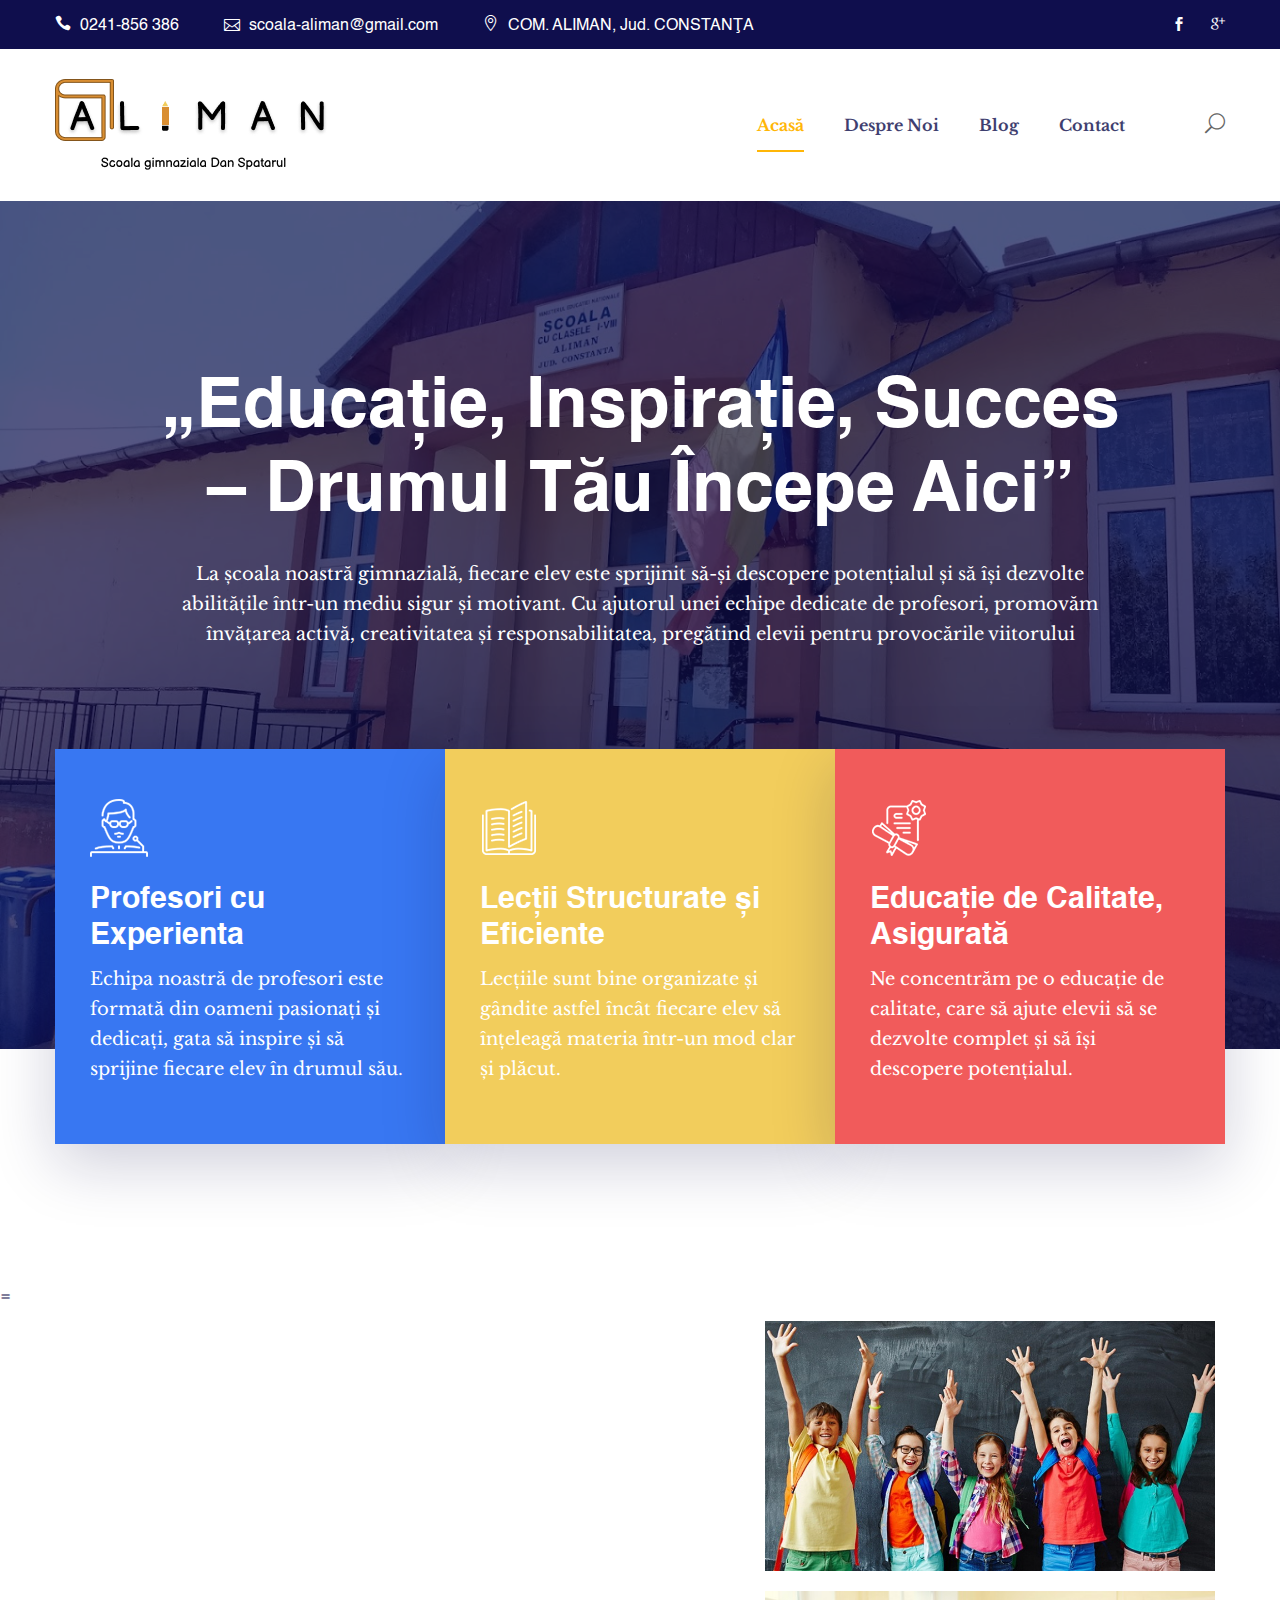
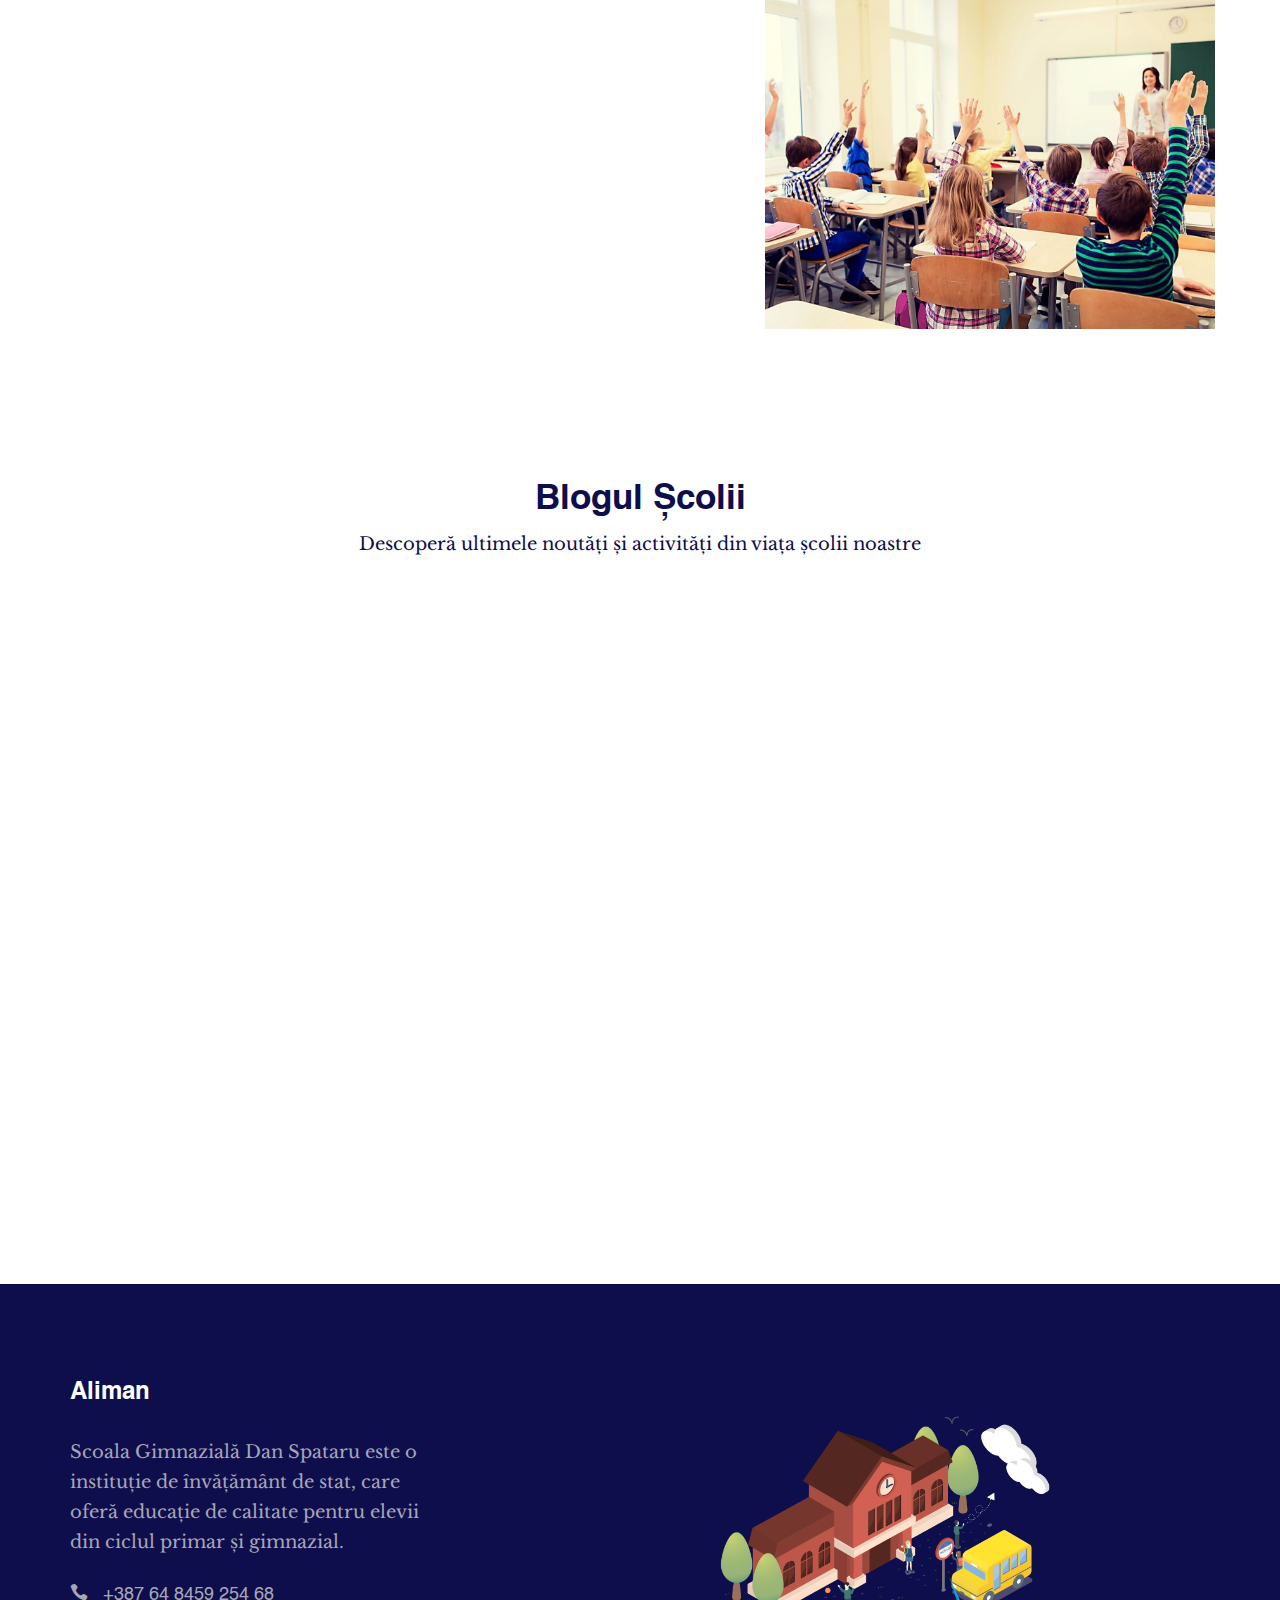
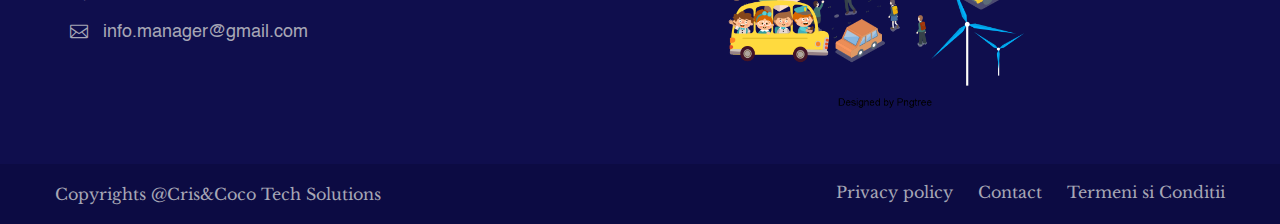
==== commit 74d8190f: "made changes" ====
--- a/index.html
+++ b/index.html
@@ -1,1290 +1,470 @@
-<!doctype html>
+<!DOCTYPE html>
 <html class="no-js" lang="en">
-    <head>
-        <meta charset="utf-8">
-        <meta http-equiv="x-ua-compatible" content="ie=edge">
-        <title>Edumela - Educational HTML5 template</title>
-        <meta name="description" content="">
-        <meta name="viewport" content="width=device-width, initial-scale=1">
-
-		<link rel="shortcut icon" type="image/x-icon" href="img/favicon.ico">
-        <!-- Place favicon.ico in the root directory -->
-		<!-- CSS here -->
-        <link rel="stylesheet" href="css/bootstrap.min.css">
-        <link rel="stylesheet" href="css/animate.min.css">
-        <link rel="stylesheet" href="css/magnific-popup.css">
-        <link rel="stylesheet" href="css/fontawesome-all.min.css">
-        <link rel="stylesheet" href="css/elegant-icon.css">
-        <link rel="stylesheet" href="css/nice-select.css">
-        <link rel="stylesheet" href="css/flaticon.css">
-        <link rel="stylesheet" href="css/owl.carousel.min.css">
-        <link rel="stylesheet" href="css/meanmenu.css">
-        <link rel="stylesheet" href="css/slick.css">
-        <link rel="stylesheet" href="css/default.css">
-        <link rel="stylesheet" href="css/style.css">
-        <link rel="stylesheet" href="css/responsive.css">
-    </head>
-    <body>
-
-        <!-- preloader -->
-        <div id="preloader">
-            <div class="preloader">
-                <span></span>
-                <span></span>
-            </div>
-        </div>
-        <!-- preloader end  -->
-
-        <!-- header -->
-        <header>
-            <div class="header-top d-none d-md-block">
-                <div class="container">
-                    <div class="row align-items-center">
-                        <div class="col-lg-8">
-                            <div class="header-contact text-center text-lg-left">
-                                <ul>
-                                    <li><i class="icon_phone"></i> +111 2222 444</li>
-                                    <li><i class="icon_mail_alt"></i> example@gmail.com</li>
-                                    <li><i class="icon_pin_alt"></i> Lorem ipsum, USA</li>
-                                </ul>
-                            </div>
-                        </div>
-                        <div class="col-lg-4 d-none d-lg-block">
-                            <div class="header-social text-right">
-                                <a href="#"><i class="social_facebook"></i></a>
-                                <a href="#"><i class="social_twitter"></i></a>
-                                <a href="#"><i class="social_googleplus"></i></a>
-                                <a href="#"><i class="social_dribbble"></i></a>
-                                <a href="#"><i class="social_linkedin"></i></a>
-                                <a href="#"><i class="social_skype"></i></a>
-                            </div>
-                        </div>
-                    </div>
-                </div>
-            </div>
-            <div id="header-sticky" class="menu-area">
-                <div class="container">
-                    <div class="row align-items-center">
-                        <div class="col-lg-3">
-                            <div class="logo">
-                                <a href="index.html"><img src="img/logo/logo.png" alt="Logo"></a>
-                            </div>
-                        </div>
-                        <div class="col-lg-8">
-                            <div class="main-menu text-right">
-                                <nav id="mobile-menu">
-                                    <ul>
-                                        <li class="active"><a href="#">Home</a>
-                                            <ul class="submenu">
-                                                <li><a href="index.html">Home One</a></li>
-                                                <li><a href="index-2.html">Home Two</a></li>
-                                                <li><a href="index-3.html">Home Three</a></li>
-                                            </ul>
-                                        </li>
-                                        <li><a href="about.html">About Us</a></li>
-                                        <li><a href="#">Courses</a>
-                                            <ul class="submenu">
-                                                <li><a href="course.html">Our Courses</a></li>
-                                                <li><a href="course-details.html">Course Details</a></li>
-                                            </ul>
-                                        </li>
-                                        <li><a href="#">Instructor</a>
-                                            <ul class="submenu">
-                                                <li><a href="instructor.html">Our Instructor</a></li>
-                                                <li><a href="instructor-details.html">Instructor Details</a></li>
-                                            </ul>
-                                        </li>
-                                        <li><a href="#">Events</a>
-                                            <ul class="submenu">
-                                                <li><a href="event-list.html">Events Page</a></li>
-                                                <li><a href="event-details.html">Event Details</a></li>
-                                            </ul>
-                                        </li>
-                                        <li><a href="#">Pages</a>
-                                            <ul class="submenu">
-                                                <li><a href="blog.html">News Page</a></li>
-                                                <li><a href="blog-details.html">News Details</a></li>
-                                            </ul>
-                                        </li>
-                                        <li><a href="contact.html">Contact</a></li>
-                                    </ul>
-                                </nav>
-                            </div>
-                        </div>
-                        <div class="col-lg-1 d-none d-lg-block">
-                            <div class="menu-icon text-right">
-                                <a href="#" class="search-modal" data-toggle="modal" data-target="#search-modal"><i class="icon_search"></i></a>
-                            </div>
-                            <!-- Modal Search -->
-                            <div class="modal fade" id="search-modal" tabindex="-1" role="dialog" aria-hidden="true">
-                                <div class="modal-dialog" role="document">
-                                    <div class="modal-content">
-                                        <form>
-                                            <input type="text" placeholder="Search here...">
-                                            <button><i class="fas fa-search"></i></button>
-                                        </form>
-                                    </div>
-                                </div>
-                            </div>
-                        </div>
-                        <div class="col-12">
-                            <div class="mobile-menu"></div>
-                        </div>
-                    </div>
-                </div>
-            </div>
-        </header>
-        <!-- header-end -->
-
-        <!-- main-area -->
-        <main>
-            <!-- slider-area -->
-                <section class="slider-area slider-bg" data-background="img/slider/slider_bg01.jpg">
-                    <div class="container">
-                        <div class="row justify-content-center">
-                            <div class="col-lg-10">
-                                <div class="slider-content pt-165 text-center">
-                                    <h2 class="wow fadeInUp" data-wow-delay=".2s">Learn anything from anywhere, stay update</h2>
-                                    <p class="wow fadeInUp" data-wow-delay=".4s">Lorem ipsum dummy text are usually use in the print and website used lorem ipsum dummy</p>
-                                    <a href="#" class="btn wow fadeInUp" data-wow-delay=".6s">Register now</a>
-                                </div>
-                            </div>
-                        </div>
-                    </div>
-                </section>
-            <!-- slider-area-end -->
-            <!-- features-area -->
-            <section class="features-area features-mt pb-140">
-                <div class="container">
-                    <div class="row no-gutters">
-                        <div class="col-lg-4 col-md-6">
-                            <div class="single-features">
-                                <div class="features-icon mb-25">
-                                    <img src="img/icon/features_icon01.png" alt="icon">
-                                </div>
-                                <div class="features-content">
-                                    <h4>Experienced lecturers</h4>
-                                    <p>Lorem ipsum dummy text in site
-                                    dummy content and data. Replace
-                                    orginal text here.</p>
-                                    <div class="features-more">
-                                        <a href="#">Read more <i class="arrow_right"></i></a>
-                                    </div>
-                                </div>
-                            </div>
-                        </div>
-                        <div class="col-lg-4 col-md-6">
-                            <div class="single-features green">
-                                <div class="features-icon mb-25">
-                                    <img src="img/icon/features_icon02.png" alt="icon">
-                                </div>
-                                <div class="features-content">
-                                    <h4>Online book store</h4>
-                                    <p>Lorem ipsum dummy text in site
-                                    dummy content and data. Replace
-                                    orginal text here.</p>
-                                    <div class="features-more">
-                                        <a href="#">Read more <i class="arrow_right"></i></a>
-                                    </div>
-                                </div>
-                            </div>
-                        </div>
-                        <div class="col-lg-4 col-md-6">
-                            <div class="single-features red">
-                                <div class="features-icon mb-25">
-                                    <img src="img/icon/features_icon03.png" alt="icon">
-                                </div>
-                                <div class="features-content">
-                                    <h4>Certification</h4>
-                                    <p>Lorem ipsum dummy text in site
-                                    dummy content and data. Replace
-                                    orginal text here.</p>
-                                    <div class="features-more">
-                                        <a href="#">Read more <i class="arrow_right"></i></a>
-                                    </div>
-                                </div>
-                            </div>
-                        </div>
-                    </div>
-                </div>
-            </section>
-            <!-- features-area-end -->
-            <!-- courses-area -->
-            <section class="courses-area pb-150">
-                <div class="container">
-                    <div class="row justify-content-center">
-                        <div class="col-lg-6">
-                            <div class="section-title mb-30 text-center">
-                                <h2>Our courses</h2>
-                            </div>
-                        </div>
-                    </div>
-                    <div class="row">
-                        <div class="col-12">
-                            <div class="tab course-tab">
-                                <ul class="tabs text-center">
-                                    <li class="current"><a href="#">Design</a></li>
-                                    <li><a href="#">Science</a></li>
-                                    <li><a href="#">English</a></li>
-                                    <li><a href="#">Business</a></li>
-                                    <li><a href="#">Design</a></li>
-                                </ul>
-                                <div class="tab_content">
-                                    <div class="tabs_item">
-                                        <div class="projects-carousel owl-carousel">
-                                            <div class="single-course mb-30">
-                                                <div class="course-thumb">
-                                                    <img src="img/course/1.jpg" alt="img">
-                                                </div>
-                                                <div class="course-content">
-                                                    <div class="course-fee">Free</div>
-                                                    <div class="c-review mb-20">
-                                                        <i class="icon_star"></i>
-                                                        <i class="icon_star"></i>
-                                                        <i class="icon_star"></i>
-                                                        <i class="icon_star"></i>
-                                                        <i class="icon_star-half_alt"></i>
-                                                        <span>(222 Reviews)</span>
-                                                    </div>
-                                                    <h3><a href="#">UI UX design basic to dvance design course</a></h3>
-                                                    <div class="course-meta">
-                                                        <div class="c-author">
-                                                            <p>By <a href="#">Ibraim emran</a></p>
-                                                        </div>
-                                                        <ul>
-                                                            <li><i class="icon_heart"></i>288</li>
-                                                            <li><i class=" icon_profile"></i> 158</li>
-                                                        </ul>
-                                                    </div>
-                                                </div>
-                                            </div>
-                                            <div class="single-course mb-30">
-                                                <div class="course-thumb">
-                                                    <img src="img/course/2.jpg" alt="img">
-                                                </div>
-                                                <div class="course-content">
-                                                    <div class="course-fee">Free</div>
-                                                    <div class="c-review mb-20">
-                                                        <i class="icon_star"></i>
-                                                        <i class="icon_star"></i>
-                                                        <i class="icon_star"></i>
-                                                        <i class="icon_star"></i>
-                                                        <i class="icon_star-half_alt"></i>
-                                                        <span>(222 Reviews)</span>
-                                                    </div>
-                                                    <h3><a href="#">Mastering illustrator: 10 tips &
-                                                    tricks to speed your workflow</a></h3>
-                                                    <div class="course-meta">
-                                                        <div class="c-author">
-                                                            <p>By <a href="#">Ibraim emran</a></p>
-                                                        </div>
-                                                        <ul>
-                                                            <li><i class="icon_heart"></i>288</li>
-                                                            <li><i class=" icon_profile"></i> 158</li>
-                                                        </ul>
-                                                    </div>
-                                                </div>
-                                            </div>
-                                            <div class="single-course mb-30">
-                                                <div class="course-thumb">
-                                                    <img src="img/course/3.jpg" alt="img">
-                                                </div>
-                                                <div class="course-content">
-                                                    <div class="course-fee">Free</div>
-                                                    <div class="c-review mb-20">
-                                                        <i class="icon_star"></i>
-                                                        <i class="icon_star"></i>
-                                                        <i class="icon_star"></i>
-                                                        <i class="icon_star"></i>
-                                                        <i class="icon_star-half_alt"></i>
-                                                        <span>(222 Reviews)</span>
-                                                    </div>
-                                                    <h3><a href="#">Creative writing: crafting
-                                                    personal essays with impact</a></h3>
-                                                    <div class="course-meta">
-                                                        <div class="c-author">
-                                                            <p>By <a href="#">Ibraim emran</a></p>
-                                                        </div>
-                                                        <ul>
-                                                            <li><i class="icon_heart"></i>288</li>
-                                                            <li><i class=" icon_profile"></i> 158</li>
-                                                        </ul>
-                                                    </div>
-                                                </div>
-                                            </div>
-                                            <div class="single-course mb-30">
-                                                <div class="course-thumb">
-                                                    <img src="img/course/4.jpg" alt="img">
-                                                </div>
-                                                <div class="course-content">
-                                                    <div class="course-fee">Free</div>
-                                                    <div class="c-review mb-20">
-                                                        <i class="icon_star"></i>
-                                                        <i class="icon_star"></i>
-                                                        <i class="icon_star"></i>
-                                                        <i class="icon_star"></i>
-                                                        <i class="icon_star-half_alt"></i>
-                                                        <span>(222 Reviews)</span>
-                                                    </div>
-                                                    <h3><a href="#">UI UX design basic to dvance design course</a></h3>
-                                                    <div class="course-meta">
-                                                        <div class="c-author">
-                                                            <p>By <a href="#">Ibraim emran</a></p>
-                                                        </div>
-                                                        <ul>
-                                                            <li><i class="icon_heart"></i>288</li>
-                                                            <li><i class=" icon_profile"></i> 158</li>
-                                                        </ul>
-                                                    </div>
-                                                </div>
-                                            </div>
-                                            <div class="single-course mb-30">
-                                                <div class="course-thumb">
-                                                    <img src="img/course/5.jpg" alt="img">
-                                                </div>
-                                                <div class="course-content">
-                                                    <div class="course-fee">Free</div>
-                                                    <div class="c-review mb-20">
-                                                        <i class="icon_star"></i>
-                                                        <i class="icon_star"></i>
-                                                        <i class="icon_star"></i>
-                                                        <i class="icon_star"></i>
-                                                        <i class="icon_star-half_alt"></i>
-                                                        <span>(222 Reviews)</span>
-                                                    </div>
-                                                    <h3><a href="#">UI UX design basic to dvance design course</a></h3>
-                                                    <div class="course-meta">
-                                                        <div class="c-author">
-                                                            <p>By <a href="#">Ibraim emran</a></p>
-                                                        </div>
-                                                        <ul>
-                                                            <li><i class="icon_heart"></i>288</li>
-                                                            <li><i class=" icon_profile"></i> 158</li>
-                                                        </ul>
-                                                    </div>
-                                                </div>
-                                            </div>
-                                        </div>
-                                    </div>
-                                    <div class="tabs_item">
-                                        <div class="projects-carousel owl-carousel">
-                                            <div class="single-course mb-30">
-                                                <div class="course-thumb">
-                                                    <img src="img/course/6.jpg" alt="img">
-                                                </div>
-                                                <div class="course-content">
-                                                    <div class="course-fee">Free</div>
-                                                    <div class="c-review mb-20">
-                                                        <i class="icon_star"></i>
-                                                        <i class="icon_star"></i>
-                                                        <i class="icon_star"></i>
-                                                        <i class="icon_star"></i>
-                                                        <i class="icon_star-half_alt"></i>
-                                                        <span>(222 Reviews)</span>
-                                                    </div>
-                                                    <h3><a href="#">UI UX design basic to dvance design course</a></h3>
-                                                    <div class="course-meta">
-                                                        <div class="c-author">
-                                                            <p>By <a href="#">Ibraim emran</a></p>
-                                                        </div>
-                                                        <ul>
-                                                            <li><i class="icon_heart"></i>288</li>
-                                                            <li><i class=" icon_profile"></i> 158</li>
-                                                        </ul>
-                                                    </div>
-                                                </div>
-                                            </div>
-                                            <div class="single-course mb-30">
-                                                <div class="course-thumb">
-                                                    <img src="img/course/1.jpg" alt="img">
-                                                </div>
-                                                <div class="course-content">
-                                                    <div class="course-fee">Free</div>
-                                                    <div class="c-review mb-20">
-                                                        <i class="icon_star"></i>
-                                                        <i class="icon_star"></i>
-                                                        <i class="icon_star"></i>
-                                                        <i class="icon_star"></i>
-                                                        <i class="icon_star-half_alt"></i>
-                                                        <span>(222 Reviews)</span>
-                                                    </div>
-                                                    <h3><a href="#">Mastering illustrator: 10 tips &
-                                                    tricks to speed your workflow</a></h3>
-                                                    <div class="course-meta">
-                                                        <div class="c-author">
-                                                            <p>By <a href="#">Ibraim emran</a></p>
-                                                        </div>
-                                                        <ul>
-                                                            <li><i class="icon_heart"></i>288</li>
-                                                            <li><i class=" icon_profile"></i> 158</li>
-                                                        </ul>
-                                                    </div>
-                                                </div>
-                                            </div>
-                                            <div class="single-course mb-30">
-                                                <div class="course-thumb">
-                                                    <img src="img/course/2.jpg" alt="img">
-                                                </div>
-                                                <div class="course-content">
-                                                    <div class="course-fee">Free</div>
-                                                    <div class="c-review mb-20">
-                                                        <i class="icon_star"></i>
-                                                        <i class="icon_star"></i>
-                                                        <i class="icon_star"></i>
-                                                        <i class="icon_star"></i>
-                                                        <i class="icon_star-half_alt"></i>
-                                                        <span>(222 Reviews)</span>
-                                                    </div>
-                                                    <h3><a href="#">Creative writing: crafting
-                                                    personal essays with impact</a></h3>
-                                                    <div class="course-meta">
-                                                        <div class="c-author">
-                                                            <p>By <a href="#">Ibraim emran</a></p>
-                                                        </div>
-                                                        <ul>
-                                                            <li><i class="icon_heart"></i>288</li>
-                                                            <li><i class=" icon_profile"></i> 158</li>
-                                                        </ul>
-                                                    </div>
-                                                </div>
-                                            </div>
-                                            <div class="single-course mb-30">
-                                                <div class="course-thumb">
-                                                    <img src="img/course/3.jpg" alt="img">
-                                                </div>
-                                                <div class="course-content">
-                                                    <div class="course-fee">Free</div>
-                                                    <div class="c-review mb-20">
-                                                        <i class="icon_star"></i>
-                                                        <i class="icon_star"></i>
-                                                        <i class="icon_star"></i>
-                                                        <i class="icon_star"></i>
-                                                        <i class="icon_star-half_alt"></i>
-                                                        <span>(222 Reviews)</span>
-                                                    </div>
-                                                    <h3><a href="#">UI UX design basic to dvance design course</a></h3>
-                                                    <div class="course-meta">
-                                                        <div class="c-author">
-                                                            <p>By <a href="#">Ibraim emran</a></p>
-                                                        </div>
-                                                        <ul>
-                                                            <li><i class="icon_heart"></i>288</li>
-                                                            <li><i class=" icon_profile"></i> 158</li>
-                                                        </ul>
-                                                    </div>
-                                                </div>
-                                            </div>
-                                            <div class="single-course mb-30">
-                                                <div class="course-thumb">
-                                                    <img src="img/course/4.jpg" alt="img">
-                                                </div>
-                                                <div class="course-content">
-                                                    <div class="course-fee">Free</div>
-                                                    <div class="c-review mb-20">
-                                                        <i class="icon_star"></i>
-                                                        <i class="icon_star"></i>
-                                                        <i class="icon_star"></i>
-                                                        <i class="icon_star"></i>
-                                                        <i class="icon_star-half_alt"></i>
-                                                        <span>(222 Reviews)</span>
-                                                    </div>
-                                                    <h3><a href="#">UI UX design basic to dvance design course</a></h3>
-                                                    <div class="course-meta">
-                                                        <div class="c-author">
-                                                            <p>By <a href="#">Ibraim emran</a></p>
-                                                        </div>
-                                                        <ul>
-                                                            <li><i class="icon_heart"></i>288</li>
-                                                            <li><i class=" icon_profile"></i> 158</li>
-                                                        </ul>
-                                                    </div>
-                                                </div>
-                                            </div>
-                                        </div>
-                                    </div>
-                                    <div class="tabs_item">
-                                        <div class="projects-carousel owl-carousel">
-                                            <div class="single-course mb-30">
-                                                <div class="course-thumb">
-                                                    <img src="img/course/5.jpg" alt="img">
-                                                </div>
-                                                <div class="course-content">
-                                                    <div class="course-fee">Free</div>
-                                                    <div class="c-review mb-20">
-                                                        <i class="icon_star"></i>
-                                                        <i class="icon_star"></i>
-                                                        <i class="icon_star"></i>
-                                                        <i class="icon_star"></i>
-                                                        <i class="icon_star-half_alt"></i>
-                                                        <span>(222 Reviews)</span>
-                                                    </div>
-                                                    <h3><a href="#">UI UX design basic to dvance design course</a></h3>
-                                                    <div class="course-meta">
-                                                        <div class="c-author">
-                                                            <p>By <a href="#">Ibraim emran</a></p>
-                                                        </div>
-                                                        <ul>
-                                                            <li><i class="icon_heart"></i>288</li>
-                                                            <li><i class=" icon_profile"></i> 158</li>
-                                                        </ul>
-                                                    </div>
-                                                </div>
-                                            </div>
-                                            <div class="single-course mb-30">
-                                                <div class="course-thumb">
-                                                    <img src="img/course/6.jpg" alt="img">
-                                                </div>
-                                                <div class="course-content">
-                                                    <div class="course-fee">Free</div>
-                                                    <div class="c-review mb-20">
-                                                        <i class="icon_star"></i>
-                                                        <i class="icon_star"></i>
-                                                        <i class="icon_star"></i>
-                                                        <i class="icon_star"></i>
-                                                        <i class="icon_star-half_alt"></i>
-                                                        <span>(222 Reviews)</span>
-                                                    </div>
-                                                    <h3><a href="#">Mastering illustrator: 10 tips &
-                                                    tricks to speed your workflow</a></h3>
-                                                    <div class="course-meta">
-                                                        <div class="c-author">
-                                                            <p>By <a href="#">Ibraim emran</a></p>
-                                                        </div>
-                                                        <ul>
-                                                            <li><i class="icon_heart"></i>288</li>
-                                                            <li><i class=" icon_profile"></i> 158</li>
-                                                        </ul>
-                                                    </div>
-                                                </div>
-                                            </div>
-                                            <div class="single-course mb-30">
-                                                <div class="course-thumb">
-                                                    <img src="img/course/1.jpg" alt="img">
-                                                </div>
-                                                <div class="course-content">
-                                                    <div class="course-fee">Free</div>
-                                                    <div class="c-review mb-20">
-                                                        <i class="icon_star"></i>
-                                                        <i class="icon_star"></i>
-                                                        <i class="icon_star"></i>
-                                                        <i class="icon_star"></i>
-                                                        <i class="icon_star-half_alt"></i>
-                                                        <span>(222 Reviews)</span>
-                                                    </div>
-                                                    <h3><a href="#">Creative writing: crafting
-                                                    personal essays with impact</a></h3>
-                                                    <div class="course-meta">
-                                                        <div class="c-author">
-                                                            <p>By <a href="#">Ibraim emran</a></p>
-                                                        </div>
-                                                        <ul>
-                                                            <li><i class="icon_heart"></i>288</li>
-                                                            <li><i class=" icon_profile"></i> 158</li>
-                                                        </ul>
-                                                    </div>
-                                                </div>
-                                            </div>
-                                            <div class="single-course mb-30">
-                                                <div class="course-thumb">
-                                                    <img src="img/course/2.jpg" alt="img">
-                                                </div>
-                                                <div class="course-content">
-                                                    <div class="course-fee">Free</div>
-                                                    <div class="c-review mb-20">
-                                                        <i class="icon_star"></i>
-                                                        <i class="icon_star"></i>
-                                                        <i class="icon_star"></i>
-                                                        <i class="icon_star"></i>
-                                                        <i class="icon_star-half_alt"></i>
-                                                        <span>(222 Reviews)</span>
-                                                    </div>
-                                                    <h3><a href="#">UI UX design basic to dvance design course</a></h3>
-                                                    <div class="course-meta">
-                                                        <div class="c-author">
-                                                            <p>By <a href="#">Ibraim emran</a></p>
-                                                        </div>
-                                                        <ul>
-                                                            <li><i class="icon_heart"></i>288</li>
-                                                            <li><i class=" icon_profile"></i> 158</li>
-                                                        </ul>
-                                                    </div>
-                                                </div>
-                                            </div>
-                                            <div class="single-course mb-30">
-                                                <div class="course-thumb">
-                                                    <img src="img/course/6.jpg" alt="img">
-                                                </div>
-                                                <div class="course-content">
-                                                    <div class="course-fee">Free</div>
-                                                    <div class="c-review mb-20">
-                                                        <i class="icon_star"></i>
-                                                        <i class="icon_star"></i>
-                                                        <i class="icon_star"></i>
-                                                        <i class="icon_star"></i>
-                                                        <i class="icon_star-half_alt"></i>
-                                                        <span>(222 Reviews)</span>
-                                                    </div>
-                                                    <h3><a href="#">UI UX design basic to dvance design course</a></h3>
-                                                    <div class="course-meta">
-                                                        <div class="c-author">
-                                                            <p>By <a href="#">Ibraim emran</a></p>
-                                                        </div>
-                                                        <ul>
-                                                            <li><i class="icon_heart"></i>288</li>
-                                                            <li><i class=" icon_profile"></i> 158</li>
-                                                        </ul>
-                                                    </div>
-                                                </div>
-                                            </div>
-                                        </div>
-                                    </div>
-                                    <div class="tabs_item">
-                                        <div class="projects-carousel owl-carousel">
-                                            <div class="single-course mb-30">
-                                                <div class="course-thumb">
-                                                    <img src="img/course/5.jpg" alt="img">
-                                                </div>
-                                                <div class="course-content">
-                                                    <div class="course-fee">Free</div>
-                                                    <div class="c-review mb-20">
-                                                        <i class="icon_star"></i>
-                                                        <i class="icon_star"></i>
-                                                        <i class="icon_star"></i>
-                                                        <i class="icon_star"></i>
-                                                        <i class="icon_star-half_alt"></i>
-                                                        <span>(222 Reviews)</span>
-                                                    </div>
-                                                    <h3><a href="#">UI UX design basic to dvance design course</a></h3>
-                                                    <div class="course-meta">
-                                                        <div class="c-author">
-                                                            <p>By <a href="#">Ibraim emran</a></p>
-                                                        </div>
-                                                        <ul>
-                                                            <li><i class="icon_heart"></i>288</li>
-                                                            <li><i class=" icon_profile"></i> 158</li>
-                                                        </ul>
-                                                    </div>
-                                                </div>
-                                            </div>
-                                            <div class="single-course mb-30">
-                                                <div class="course-thumb">
-                                                    <img src="img/course/4.jpg" alt="img">
-                                                </div>
-                                                <div class="course-content">
-                                                    <div class="course-fee">Free</div>
-                                                    <div class="c-review mb-20">
-                                                        <i class="icon_star"></i>
-                                                        <i class="icon_star"></i>
-                                                        <i class="icon_star"></i>
-                                                        <i class="icon_star"></i>
-                                                        <i class="icon_star-half_alt"></i>
-                                                        <span>(222 Reviews)</span>
-                                                    </div>
-                                                    <h3><a href="#">Mastering illustrator: 10 tips &
-                                                    tricks to speed your workflow</a></h3>
-                                                    <div class="course-meta">
-                                                        <div class="c-author">
-                                                            <p>By <a href="#">Ibraim emran</a></p>
-                                                        </div>
-                                                        <ul>
-                                                            <li><i class="icon_heart"></i>288</li>
-                                                            <li><i class=" icon_profile"></i> 158</li>
-                                                        </ul>
-                                                    </div>
-                                                </div>
-                                            </div>
-                                            <div class="single-course mb-30">
-                                                <div class="course-thumb">
-                                                    <img src="img/course/3.jpg" alt="img">
-                                                </div>
-                                                <div class="course-content">
-                                                    <div class="course-fee">Free</div>
-                                                    <div class="c-review mb-20">
-                                                        <i class="icon_star"></i>
-                                                        <i class="icon_star"></i>
-                                                        <i class="icon_star"></i>
-                                                        <i class="icon_star"></i>
-                                                        <i class="icon_star-half_alt"></i>
-                                                        <span>(222 Reviews)</span>
-                                                    </div>
-                                                    <h3><a href="#">Creative writing: crafting
-                                                    personal essays with impact</a></h3>
-                                                    <div class="course-meta">
-                                                        <div class="c-author">
-                                                            <p>By <a href="#">Ibraim emran</a></p>
-                                                        </div>
-                                                        <ul>
-                                                            <li><i class="icon_heart"></i>288</li>
-                                                            <li><i class=" icon_profile"></i> 158</li>
-                                                        </ul>
-                                                    </div>
-                                                </div>
-                                            </div>
-                                            <div class="single-course mb-30">
-                                                <div class="course-thumb">
-                                                    <img src="img/course/6.jpg" alt="img">
-                                                </div>
-                                                <div class="course-content">
-                                                    <div class="course-fee">Free</div>
-                                                    <div class="c-review mb-20">
-                                                        <i class="icon_star"></i>
-                                                        <i class="icon_star"></i>
-                                                        <i class="icon_star"></i>
-                                                        <i class="icon_star"></i>
-                                                        <i class="icon_star-half_alt"></i>
-                                                        <span>(222 Reviews)</span>
-                                                    </div>
-                                                    <h3><a href="#">UI UX design basic to dvance design course</a></h3>
-                                                    <div class="course-meta">
-                                                        <div class="c-author">
-                                                            <p>By <a href="#">Ibraim emran</a></p>
-                                                        </div>
-                                                        <ul>
-                                                            <li><i class="icon_heart"></i>288</li>
-                                                            <li><i class=" icon_profile"></i> 158</li>
-                                                        </ul>
-                                                    </div>
-                                                </div>
-                                            </div>
-                                            <div class="single-course mb-30">
-                                                <div class="course-thumb">
-                                                    <img src="img/course/2.jpg" alt="img">
-                                                </div>
-                                                <div class="course-content">
-                                                    <div class="course-fee">Free</div>
-                                                    <div class="c-review mb-20">
-                                                        <i class="icon_star"></i>
-                                                        <i class="icon_star"></i>
-                                                        <i class="icon_star"></i>
-                                                        <i class="icon_star"></i>
-                                                        <i class="icon_star-half_alt"></i>
-                                                        <span>(222 Reviews)</span>
-                                                    </div>
-                                                    <h3><a href="#">UI UX design basic to dvance design course</a></h3>
-                                                    <div class="course-meta">
-                                                        <div class="c-author">
-                                                            <p>By <a href="#">Ibraim emran</a></p>
-                                                        </div>
-                                                        <ul>
-                                                            <li><i class="icon_heart"></i>288</li>
-                                                            <li><i class=" icon_profile"></i> 158</li>
-                                                        </ul>
-                                                    </div>
-                                                </div>
-                                            </div>
-                                        </div>
-                                    </div>
-                                    <div class="tabs_item">
-                                        <div class="projects-carousel owl-carousel">
-                                            <div class="single-course mb-30">
-                                                <div class="course-thumb">
-                                                    <img src="img/course/5.jpg" alt="img">
-                                                </div>
-                                                <div class="course-content">
-                                                    <div class="course-fee">Free</div>
-                                                    <div class="c-review mb-20">
-                                                        <i class="icon_star"></i>
-                                                        <i class="icon_star"></i>
-                                                        <i class="icon_star"></i>
-                                                        <i class="icon_star"></i>
-                                                        <i class="icon_star-half_alt"></i>
-                                                        <span>(222 Reviews)</span>
-                                                    </div>
-                                                    <h3><a href="#">UI UX design basic to dvance design course</a></h3>
-                                                    <div class="course-meta">
-                                                        <div class="c-author">
-                                                            <p>By <a href="#">Ibraim emran</a></p>
-                                                        </div>
-                                                        <ul>
-                                                            <li><i class="icon_heart"></i>288</li>
-                                                            <li><i class=" icon_profile"></i> 158</li>
-                                                        </ul>
-                                                    </div>
-                                                </div>
-                                            </div>
-                                            <div class="single-course mb-30">
-                                                <div class="course-thumb">
-                                                    <img src="img/course/3.jpg" alt="img">
-                                                </div>
-                                                <div class="course-content">
-                                                    <div class="course-fee">Free</div>
-                                                    <div class="c-review mb-20">
-                                                        <i class="icon_star"></i>
-                                                        <i class="icon_star"></i>
-                                                        <i class="icon_star"></i>
-                                                        <i class="icon_star"></i>
-                                                        <i class="icon_star-half_alt"></i>
-                                                        <span>(222 Reviews)</span>
-                                                    </div>
-                                                    <h3><a href="#">Mastering illustrator: 10 tips &
-                                                    tricks to speed your workflow</a></h3>
-                                                    <div class="course-meta">
-                                                        <div class="c-author">
-                                                            <p>By <a href="#">Ibraim emran</a></p>
-                                                        </div>
-                                                        <ul>
-                                                            <li><i class="icon_heart"></i>288</li>
-                                                            <li><i class=" icon_profile"></i> 158</li>
-                                                        </ul>
-                                                    </div>
-                                                </div>
-                                            </div>
-                                            <div class="single-course mb-30">
-                                                <div class="course-thumb">
-                                                    <img src="img/course/1.jpg" alt="img">
-                                                </div>
-                                                <div class="course-content">
-                                                    <div class="course-fee">Free</div>
-                                                    <div class="c-review mb-20">
-                                                        <i class="icon_star"></i>
-                                                        <i class="icon_star"></i>
-                                                        <i class="icon_star"></i>
-                                                        <i class="icon_star"></i>
-                                                        <i class="icon_star-half_alt"></i>
-                                                        <span>(222 Reviews)</span>
-                                                    </div>
-                                                    <h3><a href="#">Creative writing: crafting
-                                                    personal essays with impact</a></h3>
-                                                    <div class="course-meta">
-                                                        <div class="c-author">
-                                                            <p>By <a href="#">Ibraim emran</a></p>
-                                                        </div>
-                                                        <ul>
-                                                            <li><i class="icon_heart"></i>288</li>
-                                                            <li><i class=" icon_profile"></i> 158</li>
-                                                        </ul>
-                                                    </div>
-                                                </div>
-                                            </div>
-                                            <div class="single-course mb-30">
-                                                <div class="course-thumb">
-                                                    <img src="img/course/4.jpg" alt="img">
-                                                </div>
-                                                <div class="course-content">
-                                                    <div class="course-fee">Free</div>
-                                                    <div class="c-review mb-20">
-                                                        <i class="icon_star"></i>
-                                                        <i class="icon_star"></i>
-                                                        <i class="icon_star"></i>
-                                                        <i class="icon_star"></i>
-                                                        <i class="icon_star-half_alt"></i>
-                                                        <span>(222 Reviews)</span>
-                                                    </div>
-                                                    <h3><a href="#">UI UX design basic to dvance design course</a></h3>
-                                                    <div class="course-meta">
-                                                        <div class="c-author">
-                                                            <p>By <a href="#">Ibraim emran</a></p>
-                                                        </div>
-                                                        <ul>
-                                                            <li><i class="icon_heart"></i>288</li>
-                                                            <li><i class=" icon_profile"></i> 158</li>
-                                                        </ul>
-                                                    </div>
-                                                </div>
-                                            </div>
-                                            <div class="single-course mb-30">
-                                                <div class="course-thumb">
-                                                    <img src="img/course/2.jpg" alt="img">
-                                                </div>
-                                                <div class="course-content">
-                                                    <div class="course-fee">Free</div>
-                                                    <div class="c-review mb-20">
-                                                        <i class="icon_star"></i>
-                                                        <i class="icon_star"></i>
-                                                        <i class="icon_star"></i>
-                                                        <i class="icon_star"></i>
-                                                        <i class="icon_star-half_alt"></i>
-                                                        <span>(222 Reviews)</span>
-                                                    </div>
-                                                    <h3><a href="#">UI UX design basic to dvance design course</a></h3>
-                                                    <div class="course-meta">
-                                                        <div class="c-author">
-                                                            <p>By <a href="#">Ibraim emran</a></p>
-                                                        </div>
-                                                        <ul>
-                                                            <li><i class="icon_heart"></i>288</li>
-                                                            <li><i class=" icon_profile"></i> 158</li>
-                                                        </ul>
-                                                    </div>
-                                                </div>
-                                            </div>
-                                        </div>
-                                    </div>
-                                </div>
-                            </div>
-                        </div>
-                    </div>
-                    <div class="col-12">
-                        <div class="courses-btn mt-20 text-center">
-                            <a href="#" class="btn">Browse our all courses</a>
-                        </div>
-                    </div>
-                </div>
-            </section>
-            <!-- courses-area-end -->
-            <!-- reg-area -->
-            <section class="reg-area pt-140 pb-120 blue-overlay" data-background="img/bg/reg_bg.jpg">
-                <div class="container">
-                    <div class="row justify-content-center">
-                        <div class="col-lg-6">
-                            <div class="section-title white-title mb-45 text-center">
-                                <h2>Registration now!</h2>
-                                <p>Get 100 course of online course for free!</p>
-                            </div>
-                        </div>
-                    </div>
-                    <div class="row justify-content-center">
-                        <div class="col-xl-10">
-                            <div class="reg-form mb-70 text-center">
-                                <form action="#">
-                                    <input type="text" placeholder="Name">
-                                    <input type="email" placeholder="Email">
-                                    <button class="btn">Registration now</button>
-                                </form>
-                            </div>
-                            <div class="coming-time-wrap text-center">
-                                <div class="coming-time" data-countdown="2019/9/30"></div>
-                            </div>
-                        </div>
-                    </div>
-                </div>
-            </section>
-            <!-- reg-area-end -->
-            <!-- teach-area -->
-            <section class="teach-area pt-150 pb-150">
-                <div class="container">
-                    <div class="row justify-content-between">
-                        <div class="col-lg-6 wow fadeInLeft" data-wow-delay=".3s">
-                            <div class="section-title mb-45">
-                                <h2>Your <span>motivition & attention</span>
-                                will teach you best</h2>
-                            </div>
-                            <div class="teach-list">
-                                <ul>
-                                    <li>
-                                        <div class="teach-icon"><i class="flaticon-bar-chart"></i></div>
-                                        <div class="teach-list-content">
-                                            <h4>Replace a vluable text here</h4>
-                                            <p>Lorem ipsum dolor sit amet, consectetur adipisicing
-                                            sed do eiusmod tempor incididunt</p>
-                                        </div>
-                                    </li>
-                                    <li>
-                                        <div class="teach-icon"><i class="flaticon-startup"></i></div>
-                                        <div class="teach-list-content">
-                                            <h4>Lorem dummy text here</h4>
-                                            <p>Lorem ipsum dolor sit amet, consectetur adipisicing elit,
-                                            sed do eiusmod tempor incididunt</p>
-                                        </div>
-                                    </li>
-                                    <li>
-                                        <div class="teach-icon"><i class="flaticon-support"></i></div>
-                                        <div class="teach-list-content">
-                                            <h4>Replace a vluable text here</h4>
-                                            <p>Lorem ipsum dolor sit amet, consectetur adipisicing
-                                            sed do eiusmod tempor incididunt</p>
-                                        </div>
-                                    </li>
-                                </ul>
-                            </div>
-                        </div>
-                        <div class="col-xl-5 col-lg-6 wow fadeInRight" data-wow-delay=".3s">
-                            <div class="teach-video">
-                                <img src="img/images/teach_img.jpg" alt="img">
-                                <a href="https://www.youtube.com/watch?v=7e90gBu4pas" class="popup-video"><i class="fas fa-play"></i></a>
-                            </div>
-                        </div>
-                    </div>
-                </div>
-            </section>
-            <!-- teach-area-end -->
-            <!-- testimonial-area -->
-            <section class="testimonial-area testimonial-bg blue-overlay pt-140 pb-145" data-background="img/bg/testimonial_bg.jpg">
-                <div class="container">
-                    <div class="row justify-content-center">
-                        <div class="col-lg-10 col-md-10">
-                            <div class="section-title white-title mb-45 text-center">
-                                <h2>Client’s feedback</h2>
-                                <p>Read what our clients say about us read what our clients say about us</p>
-                            </div>
-                        </div>
-                    </div>
-                    <div class="row justify-content-center">
-                        <div class="col-xl-8 col-lg-10">
-                            <div class="testimonial-active">
-                                <div class="single-testimonial">
-                                    <div class="testimonial-content text-center">
-                                        <p>Lorem ipsum dolor sit amet, con adipisicing elit, sed do eiusmtempor
-                                            lorem ipsum dolor sit amet, con adipisicing elit, eiusmtempor incididunt labore et dolore magna aliqua. ut enim</p>
-                                        <div class="testimonial-avatar mt-20">
-                                            <h5>Ibrahim emran</h5>
-                                            <span>Student of graphic design course</span>
-                                        </div>
-                                    </div>
-                                </div>
-                                <div class="single-testimonial">
-                                    <div class="testimonial-content text-center">
-                                        <p>Lorem ipsum dolor sit amet, con adipisicing elit, sed do eiusmtempor
-                                            lorem ipsum dolor sit amet, con adipisicing elit, eiusmtempor incididunt labore et dolore magna aliqua. ut enim</p>
-                                        <div class="testimonial-avatar mt-20">
-                                            <h5>Ibrahim emran</h5>
-                                            <span>Student of graphic design course</span>
-                                        </div>
-                                    </div>
-                                </div>
-                            </div>
-                        </div>
-                    </div>
-                </div>
-            </section>
-            <!-- testimonial-area-end -->
-            <!-- blog-area -->
-            <section class="blog-area pt-140">
-                <div class="container">
-                    <div class="row justify-content-center">
-                        <div class="col-xl-6 col-lg-7 col-md-10">
-                            <div class="section-title mb-45 text-center">
-                                <h2>Blog and events</h2>
-                                <p>Read what our clients say about us read what our clients say about us</p>
-                            </div>
-                        </div>
-                    </div>
-                    <div class="row">
-                        <div class="col-lg-6 wow fadeInLeft" data-wow-delay=".3s">
-                            <div class="single-side-post">
-                                <div class="side-post-thumb">
-                                    <img src="img/blog/blog_jimg01.jpg" alt="img">
-                                </div>
-                                <div class="side-post-content">
-                                    <div class="post-date">
-                                        <span>18 Dec 2018</span>
-                                    </div>
-                                    <h5><a href="#">Why you need advance developmemt
-                                    process course?</a></h5>
-                                    <a href="#">Read more <i class="arrow_carrot-2right"></i></a>
-                                </div>
-                            </div>
-                            <div class="single-side-post">
-                                <div class="side-post-thumb">
-                                    <img src="img/blog/blog_jimg02.jpg" alt="img">
-                                </div>
-                                <div class="side-post-content">
-                                    <div class="post-date">
-                                        <span>18 Dec 2018</span>
-                                    </div>
-                                    <h5><a href="#">Why you need advance developmemt
-                                    process course?</a></h5>
-                                    <a href="#">Read more <i class="arrow_carrot-2right"></i></a>
-                                </div>
-                            </div>
-                            <div class="single-side-post">
-                                <div class="side-post-thumb">
-                                    <img src="img/blog/blog_jimg03.jpg" alt="img">
-                                </div>
-                                <div class="side-post-content">
-                                    <div class="post-date">
-                                        <span>18 Dec 2018</span>
-                                    </div>
-                                    <h5><a href="#">Why you need advance developmemt
-                                    process course?</a></h5>
-                                    <a href="#">Read more <i class="arrow_carrot-2right"></i></a>
-                                </div>
-                            </div>
-                        </div>
-                        <div class="col-lg-6 col-md-10 wow fadeInRight" data-wow-delay=".3s">
-                            <div class="side-event-active">
-                                <div class="single-slide-event">
-                                    <img src="img/blog/blog_jimg04.jpg" alt="img">
-                                    <div class="overlay-event">
-                                        <div class="slide-event-date">
-                                            <h4>20</h4>
-                                            <span>March</span>
-                                        </div>
-                                        <div class="slide-event-content">
-                                            <h3><a href="#">BASIS international awardnight</a></h3>
-                                            <ul>
-                                                <li class="event-time">
-                                                    <i class="icon_clock_alt"></i>
-                                                    <span>10.00 am - 5.00 pm</span>
-                                                </li>
-                                                <li class="event-place">
-                                                    <i class="icon_pin_alt"></i>
-                                                    <span>LGED bahban, Dhanmondi, Dhaka 1125</span>
-                                                </li>
-                                            </ul>
-                                        </div>
-                                    </div>
-                                </div>
-                                <div class="single-slide-event">
-                                    <img src="img/blog/blog_jimg04.jpg" alt="img">
-                                    <div class="overlay-event">
-                                        <div class="slide-event-date">
-                                            <h4>20</h4>
-                                            <span>March</span>
-                                        </div>
-                                        <div class="slide-event-content">
-                                            <h3><a href="#">BASIS international awardnight</a></h3>
-                                            <ul>
-                                                <li class="event-time">
-                                                    <i class="icon_clock_alt"></i>
-                                                    <span>10.00 am - 5.00 pm</span>
-                                                </li>
-                                                <li class="event-place">
-                                                    <i class="icon_pin_alt"></i>
-                                                    <span>LGED bahban, Dhanmondi, Dhaka 1125</span>
-                                                </li>
-                                            </ul>
-                                        </div>
-                                    </div>
-                                </div>
-                            </div>
-                        </div>
-                    </div>
-                </div>
-            </section>
-            <!-- blog-area-end -->
-            <!-- cta-area -->
-            <section class="cta-area pt-140 pb-150 wow fadeInUp" data-wow-delay=".4s">
-                <div class="container">
-                    <div class="row justify-content-center">
-                        <div class="col-xl-9 col-lg-9">
-                            <div class="section-title text-center mb-25">
-                                <h2>We are hiring tutor - Join with us</h2>
-                            </div>
-                            <div class="cta-content text-center">
-                                <p>Lorem ipsum dolor sit amet, consectetur adipisicing elit, sed do eiusmod tempor incididunt ut labore et dolore magna
-                                aliqua. consectetur adipisicing elit, sed do eiusmod</p>
-                                <a href="#" class="btn">Enroll now</a>
-                            </div>
-                        </div>
-                    </div>
-                </div>
-            </section>
-            <!-- cta-area-end -->
-        </main>
-        <!-- main-area-end -->
-
-        <!-- footer -->
-        <footer>
-            <div class="footer-wrap theme-bg pb-45 pt-95">
-                <div class="container">
-                    <div class="row justify-content-between">
-                        <div class="col-lg-4 col-md-12 col-sm-6">
-                            <div class="footer-widget mb-50">
-                                <div class="fw-title mb-30">
-                                    <h3>About us</h3>
-                                </div>
-                                <div class="footer-trext mb-25">
-                                    <p>Lorem ipsum dummy text are usually
-                                    use in the print and website das.</p>
-                                </div>
-                                <div class="footer-contact">
-                                    <ul>
-                                        <li>
-                                            <i class="icon_phone"></i>
-                                            <span>+387 64 8459 254 68</span>
-                                        </li>
-                                        <li>
-                                            <i class="icon_mail_alt"></i>
-                                            <span>info.manager@gmail.com</span>
-                                        </li>
-                                    </ul>
-                                </div>
-                            </div>
-                        </div>
-                        <div class="col-xl-2 col-lg-3 col-md-4 col-sm-6">
-                            <div class="footer-widget mb-50">
-                                <div class="fw-title mb-30">
-                                    <h3>Recommend</h3>
-                                </div>
-                                <div class="fw-link">
-                                    <ul>
-                                        <li><a href="#">Digital marketing</a></li>
-                                        <li><a href="#">SEO</a></li>
-                                        <li><a href="#">Pay per click</a></li>
-                                        <li><a href="#">Wordpress</a></li>
-                                        <li><a href="#">Socaial media</a></li>
-                                    </ul>
-                                </div>
-                            </div>
-                        </div>
-                        <div class="col-xl-2 col-lg-3 col-md-4 col-sm-6">
-                            <div class="footer-widget mb-50">
-                                <div class="fw-title mb-30">
-                                    <h3>Quick links</h3>
-                                </div>
-                                <div class="fw-link">
-                                    <ul>
-                                        <li><a href="#">Privacy policy</a></li>
-                                        <li><a href="#">Contact us</a></li>
-                                        <li><a href="#">Lorem ispum</a></li>
-                                        <li><a href="#">Dummy content</a></li>
-                                        <li><a href="#">Privacy policy</a></li>
-                                    </ul>
-                                </div>
-                            </div>
-                        </div>
-                        <div class="col-xl-3 col-md-4 col-sm-6">
-                            <div class="footer-widget pl-40 mb-50">
-                                <div class="fw-title mb-30">
-                                    <h3>Support or policy</h3>
-                                </div>
-                                <div class="fw-link">
-                                    <ul>
-                                        <li><a href="#">Documentation</a></li>
-                                        <li><a href="#">Forums</a></li>
-                                        <li><a href="#">Language packs</a></li>
-                                        <li><a href="#">Release Status</a></li>
-                                        <li><a href="#">Lorem ipsum</a></li>
-                                    </ul>
-                                </div>
-                            </div>
-                        </div>
-                    </div>
-                </div>
-            </div>
-            <div class="copyright-area">
-                <div class="container">
-                    <div class="row">
-                        <div class="col-md-6">
-                            <div class="copyright-text text-center text-md-left">
-                                <p>Copyrights@bongbeyound.net</p>
-                            </div>
-                        </div>
-                        <div class="col-md-6 d-none d-md-block">
-                            <div class="copyright-link text-right">
-                                <ul>
-                                    <li><a href="#">Lorem</a></li>
-                                    <li><a href="#">dummy</a></li>
-                                    <li><a href="#">Lorem</a></li>
-                                </ul>
-                            </div>
-                        </div>
-                    </div>
-                </div>
-            </div>
-        </footer>
-        <!-- footer-end -->
-
-
-
-
-		<!-- JS here -->
-        <script src="js/vendor/jquery-1.12.4.min.js"></script>
-        <script src="js/popper.min.js"></script>
-        <script src="js/bootstrap.min.js"></script>
-        <script src="js/jquery.meanmenu.min.js"></script>
-        <script src="js/slick.min.js"></script>
-        <script src="js/ajax-form.js"></script>
-        <script src="js/wow.min.js"></script>
-        <script src="js/owl.carousel.min.js"></script>
-        <script src="js/jquery.countdown.min.js"></script>
-        <script src="js/jquery.counterup.min.js"></script>
-        <script src="js/jquery.waypoints.min.js"></script>
-        <script src="js/jquery.nice-select.min.js"></script>
-        <script src="js/jquery.scrollUp.min.js"></script>
-        <script src="js/jquery.magnific-popup.min.js"></script>
-        <script src="js/plugins.js"></script>
-        <script src="js/main.js"></script>
-    </body>
+  <head>
+    <meta charset="utf-8" />
+    <meta http-equiv="x-ua-compatible" content="ie=edge" />
+    <title>Scoala Gimnazială Dan Spătaru</title>
+    <meta name="description" content="" />
+    <meta name="viewport" content="width=device-width, initial-scale=1" />
+
+    <link rel="shortcut icon" type="image/x-icon" href="img/favicon.ico" />
+    <!-- Place favicon.ico in the root directory -->
+    <!-- CSS here -->
+    <link rel="stylesheet" href="css/bootstrap.min.css" />
+    <link rel="stylesheet" href="css/animate.min.css" />
+    <link rel="stylesheet" href="css/magnific-popup.css" />
+    <link rel="stylesheet" href="css/fontawesome-all.min.css" />
+    <link rel="stylesheet" href="css/elegant-icon.css" />
+    <link rel="stylesheet" href="css/nice-select.css" />
+    <link rel="stylesheet" href="css/flaticon.css" />
+    <link rel="stylesheet" href="css/owl.carousel.min.css" />
+    <link rel="stylesheet" href="css/meanmenu.css" />
+    <link rel="stylesheet" href="css/slick.css" />
+    <link rel="stylesheet" href="css/default.css" />
+    <link rel="stylesheet" href="css/style.css" />
+    <link rel="stylesheet" href="css/responsive.css" />
+  </head>
+  <body>
+    <!-- preloader -->
+    <div id="preloader">
+      <div class="preloader">
+        <span></span>
+        <span></span>
+      </div>
+    </div>
+    <!-- preloader end  -->
+
+    <!-- header -->
+    <header>
+      <div class="header-top d-none d-md-block">
+        <div class="container">
+          <div class="row align-items-center">
+            <div class="col-lg-8">
+              <div class="header-contact text-center text-lg-left">
+                <ul>
+                  <li><i class="icon_phone"></i>  0241-856 386</li>
+                  <li><i class="icon_mail_alt"></i> scoala-aliman@gmail.com</li>
+                  <li><i class="icon_pin_alt"></i> COM. ALIMAN, Jud. CONSTANŢA</li>
+                </ul>
+              </div>
+            </div>
+            <div class="col-lg-4 d-none d-lg-block">
+              <div class="header-social text-right">
+                 <a href="https://www.facebook.com/p/Scoala-Gimnaziala-Dan-Spataru-Aliman-100065100776852/?_rdr" target="_blank" ><i class="social_facebook"></i></a>
+                <a href="#"><i class="social_googleplus"></i></a>
+              </div>
+            </div>
+          </div>
+        </div>
+      </div>
+      <div   class="menu-area">
+        <div class="container">
+          <div class="row align-items-center">
+            <div class="col-lg-3">
+              <div class="logo pb-30 pt-30">
+                <a href="index.html"
+                  ><img src="img/logo/logo.png" alt="Logo"
+                /></a>
+              </div>
+            </div>
+            <div class="col-lg-8">
+              <div class="main-menu text-right">
+                <nav id="mobile-menu">
+                  <ul>
+                    <li class="active">
+                      <a href="index.html">Acasă</a>
+                    </li>
+                    <li><a href="about.html">Despre Noi</a></li>
+                    <li><a href="blog-details.html">Blog</a></li>
+                    <li><a href="contact.html">Contact</a></li>
+                  </ul>
+                </nav>
+              </div>
+            </div>
+            <div class="col-lg-1 d-none d-lg-block">
+              <div class="menu-icon text-right">
+                <a
+                  href="#"
+                  class="search-modal"
+                  data-toggle="modal"
+                  data-target="#search-modal"
+                  ><i class="icon_search"></i
+                ></a>
+              </div>
+              <!-- Modal Search -->
+              <div
+                class="modal fade"
+                id="search-modal"
+                tabindex="-1"
+                role="dialog"
+                aria-hidden="true"
+              >
+                <div class="modal-dialog" role="document">
+                  <div class="modal-content">
+                    <form>
+                      <input type="text" placeholder="Search here..." />
+                      <button><i class="fas fa-search"></i></button>
+                    </form>
+                  </div>
+                </div>
+              </div>
+            </div>
+            <div class="col-12">
+              <div class="mobile-menu"></div>
+            </div>
+          </div>
+        </div>
+      </div>
+    </header>
+    <!-- header-end -->
+
+    <!-- main-area -->
+    <main>
+      <!-- slider-area -->
+      <section
+        class="slider-area slider-bg"
+        data-background="img/slider/slider_bg01.jpg"
+      >
+        <div class="container">
+          <div class="row justify-content-center">
+            <div class="col-lg-10">
+              <div class="slider-content pt-165 text-center">
+                <h2 class="wow fadeInUp" data-wow-delay=".2s">
+                  „Educație, Inspirație, Succes – Drumul Tău Începe Aici”
+                </h2>
+                <p class="wow fadeInUp" data-wow-delay=".4s">
+                  La școala noastră gimnazială, fiecare elev este sprijinit
+                  să-și descopere potențialul și să își dezvolte abilitățile
+                  într-un mediu sigur și motivant. Cu ajutorul unei echipe
+                  dedicate de profesori, promovăm învățarea activă,
+                  creativitatea și responsabilitatea, pregătind elevii pentru
+                  provocările viitorului
+                </p>
+              </div>
+            </div>
+          </div>
+        </div>
+      </section>
+      <!-- slider-area-end -->
+      <!-- features-area -->
+      <section class="features-area features-mt pb-140">
+        <div class="container">
+          <div class="row no-gutters">
+            <div class="col-lg-4 col-md-6">
+              <div class="single-features">
+                <div class="features-icon mb-25">
+                  <img src="img/icon/features_icon01.png" alt="icon" />
+                </div>
+                <div class="features-content">
+                  <h4>Profesori cu Experienta</h4>
+                  <p>
+                    Echipa noastră de profesori este formată din oameni
+                    pasionați și dedicați, gata să inspire și să sprijine
+                    fiecare elev în drumul său.
+                  </p>
+                </div>
+              </div>
+            </div>
+            <div class="col-lg-4 col-md-6">
+              <div class="single-features green">
+                <div class="features-icon mb-25">
+                  <img src="img/icon/features_icon02.png" alt="icon" />
+                </div>
+                <div class="features-content">
+                  <h4>Lecții Structurate și Eficiente</h4>
+                  <p>
+                    Lecțiile sunt bine organizate și gândite astfel încât
+                    fiecare elev să înțeleagă materia într-un mod clar și
+                    plăcut.
+                  </p>
+                </div>
+              </div>
+            </div>
+            <div class="col-lg-4 col-md-6">
+              <div class="single-features red">
+                <div class="features-icon mb-25">
+                  <img src="img/icon/features_icon03.png" alt="icon" />
+                </div>
+                <div class="features-content">
+                  <h4>Educație de Calitate, Asigurată</h4>
+                  <p>
+                    Ne concentrăm pe o educație de calitate, care să ajute
+                    elevii să se dezvolte complet și să își descopere
+                    potențialul.
+                  </p>
+                </div>
+              </div>
+            </div>
+          </div>
+        </div>
+      </section>
+      <!-- features-area-end -->
+      =
+      <!-- teach-area -->
+      <section class="teach-area">
+        <div class="container">
+          <div class="row justify-content-between">
+            <div class="col-lg-6 wow fadeInLeft" data-wow-delay=".3s">
+              <div class="section-title mb-45">
+                <h2>
+                  Motivația și <span>atenția ta</span> sunt cheia succesului
+                </h2>
+              </div>
+              <div class="teach-list">
+                <ul>
+                  <li>
+                    <div class="teach-icon">
+                      <i class="flaticon-bar-chart"></i>
+                    </div>
+                    <div class="teach-list-content">
+                      <h4>Rezultate Excepționale</h4>
+                      <p>
+                        Îți oferim o bază solidă pentru a atinge performanțe
+                        deosebite în toate materiile de studiu.
+                      </p>
+                    </div>
+                  </li>
+                  <li>
+                    <div class="teach-icon">
+                      <i class="flaticon-startup"></i>
+                    </div>
+                    <div class="teach-list-content">
+                      <h4>Experiențe de Învățare Interactive</h4>
+                      <p>
+                        Lecții captivante și activități creative care te ajută
+                        să înțelegi mai bine lumea înconjurătoare.
+                      </p>
+                    </div>
+                  </li>
+                  <li>
+                    <div class="teach-icon">
+                      <i class="flaticon-support"></i>
+                    </div>
+                    <div class="teach-list-content">
+                      <h4>Sprijin Personalizat</h4>
+                      <p>
+                        Profesorii noștri dedicați sunt alături de tine la
+                        fiecare pas, oferindu-ți suport pentru a-ți atinge
+                        potențialul maxim.
+                      </p>
+                    </div>
+                  </li>
+                </ul>
+              </div>
+            </div>
+            <div class="col-xl-5 col-lg-6 ">
+              <div>
+                <img class="images" src="img/images/teach_img.jpg" alt="img" />
+                <img class="images" src="img/images/teach_img2.jpg" alt="img" />
+
+              </div>
+            </div>
+          </div>
+        </div>
+      </section>
+      <!-- teach-area-end -->
+      <!-- blog-area -->
+      <section class="blog-area pt-140 pb-140">
+        <div class="container">
+          <div class="row justify-content-center">
+            <div class="col-xl-6 col-lg-7 col-md-10">
+              <div class="section-title mb-45 text-center">
+                <h2>Blogul Școlii</h2>
+                <p>
+                  Descoperă ultimele noutăți și activități din viața școlii
+                  noastre
+                </p>
+              </div>
+            </div>
+          </div>
+          <div class="row">
+            <div class="col-lg-6 wow fadeInLeft" data-wow-delay=".3s">
+              <div class="single-side-post">
+                <div class="side-post-thumb">
+                  <img src="img/blog/blog_jimg01.jpg" alt="img" />
+                </div>
+                <div class="side-post-content">
+                  <div class="post-date">
+                    <span>15 Sept 2023</span>
+                  </div>
+                  <h5>
+                    <a href="#"
+                      >De ce este importantă educația creativă în școală?</a
+                    >
+                  </h5>
+                  <a href="blog-details.html"
+                    >Citește mai mult <i class="arrow_carrot-2right"></i
+                  ></a>
+                </div>
+              </div>
+              <div class="single-side-post">
+                <div class="side-post-thumb">
+                  <img src="img/blog/blog_jimg02.jpg" alt="img" />
+                </div>
+                <div class="side-post-content">
+                  <div class="post-date">
+                    <span>10 Oct 2023</span>
+                  </div>
+                  <h5>
+                    <a href="#">Cum ne pregătim elevii pentru succes?</a>
+                  </h5>
+                  <a href="blog-details.html"
+                    >Citește mai mult <i class="arrow_carrot-2right"></i
+                  ></a>
+                </div>
+              </div>
+              <div class="single-side-post">
+                <div class="side-post-thumb">
+                  <img src="img/blog/blog_jimg03.jpg" alt="img" />
+                </div>
+                <div class="side-post-content">
+                  <div class="post-date">
+                    <span>5 Nov 2023</span>
+                  </div>
+                  <h5>
+                    <a href="#">Excursie educativă la Muzeul de Istorie</a>
+                  </h5>
+                  <a href="blog-details.html"
+                    >Citește mai mult <i class="arrow_carrot-2right"></i
+                  ></a>
+                </div>
+              </div>
+            </div>
+            <div
+              class="col-lg-6 col-md-10 wow fadeInRight"
+              data-wow-delay=".3s"
+            >
+              <div class="side-event-active">
+                <div class="single-slide-event">
+                  <img style="height: 30rem;" src="img/blog/blog_jimg04.webp" alt="img" />
+                  <div class="overlay-event">
+                    <div class="slide-event-date">
+                      <h4>20</h4>
+                      <span>Decembrie</span>
+                    </div>
+                    <div class="slide-event-content">
+                      <h3>Serbarea de Crăciun</h3>
+                      <ul>
+                        <li class="event-time">
+                          <i class="icon_clock_alt"></i>
+                          <span>11:00 - 14:00</span>
+                        </li>
+                        <li class="event-place">
+                          <i class="icon_pin_alt"></i>
+                          <span>Sala de festivități, Școala Gimnazială</span>
+                        </li>
+                      </ul>
+                    </div>
+                  </div>
+                </div>
+                <div class="single-slide-event">
+                  <img src="img/blog/blog_jimg04.jpg" alt="img" />
+                  <div class="overlay-event">
+                    <div class="slide-event-date">
+                      <h4>15</h4>
+                      <span>Martie</span>
+                    </div>
+                    <div class="slide-event-content">
+                      <h3>
+                        <a href="#">Concurs de matematică "Micii Olimpici"</a>
+                      </h3>
+                      <ul>
+                        <li class="event-time">
+                          <i class="icon_clock_alt"></i>
+                          <span>09:00 - 13:00</span>
+                        </li>
+                        <li class="event-place">
+                          <i class="icon_pin_alt"></i>
+                          <span>Sala de clasă, Clasa a VII-a</span>
+                        </li>
+                      </ul>
+                    </div>
+                  </div>
+                </div>
+              </div>
+            </div>
+          </div>
+        </div>
+      </section>
+
+      <!-- blog-area-end -->
+    </main>
+    <!-- main-area-end -->
+
+    <!-- footer -->
+    <footer>
+      <div class="footer-wrap theme-bg pb-45 pt-95">
+        <div class="container">
+          <div class="container-footer">
+            <div class="col-lg-4 col-md-12 col-sm-6">
+              <div class="footer-widget mb-50">
+                <div class="fw-title mb-30">
+                  <h3>Aliman</h3>
+                </div>
+                <div class="footer-trext mb-25">
+                  <p>
+                    Scoala Gimnazială Dan Spataru este o instituție de învățământ de stat, care oferă educație de calitate pentru elevii din ciclul primar și gimnazial.
+                  </p>
+                </div>
+                <div class="footer-contact">
+                  <ul>
+                    <li>
+                      <i class="icon_phone"></i>
+                      <span>+387 64 8459 254 68</span>
+                    </li>
+                    <li>
+                      <i class="icon_mail_alt"></i>
+                      <span>info.manager@gmail.com</span>
+                    </li>
+                  </ul>
+                </div>
+              </div>
+            </div>
+              <div style="display: flex; justify-content: center;">
+                <img class="icons" src="img/images/footer-img.png" alt="png" />
+              </div>
+          </div>
+        </div>
+      </div>
+      <div class="copyright-area">
+        <div class="container">
+          <div class="row">
+            <div class="col-md-6">
+              <div class="copyright-text text-center text-md-left">
+                <p>Copyrights @Cris&Coco Tech Solutions</p>
+              </div>
+            </div>
+            <div class="col-md-6 d-none d-md-block">
+              <div class="copyright-link text-right">
+                <ul>
+                    <li><a href="#">Privacy policy</a></li>
+                    <li><a href="#">Contact</a></li>
+                    <li><a href="#">Termeni si Conditii</a></li>
+                </ul>
+              </div>
+            </div>
+          </div>
+        </div>
+      </div>
+    </footer>
+    <!-- footer-end -->
+
+    <!-- JS here -->
+    <script src="js/vendor/jquery-1.12.4.min.js"></script>
+    <script src="js/popper.min.js"></script>
+    <script src="js/bootstrap.min.js"></script>
+    <script src="js/jquery.meanmenu.min.js"></script>
+    <script src="js/slick.min.js"></script>
+    <script src="js/ajax-form.js"></script>
+    <script src="js/wow.min.js"></script>
+    <script src="js/owl.carousel.min.js"></script>
+    <script src="js/jquery.countdown.min.js"></script>
+    <script src="js/jquery.counterup.min.js"></script>
+    <script src="js/jquery.waypoints.min.js"></script>
+    <script src="js/jquery.nice-select.min.js"></script>
+    <script src="js/jquery.scrollUp.min.js"></script>
+    <script src="js/jquery.magnific-popup.min.js"></script>
+    <script src="js/plugins.js"></script>
+    <script src="js/main.js"></script>
+  </body>
 </html>
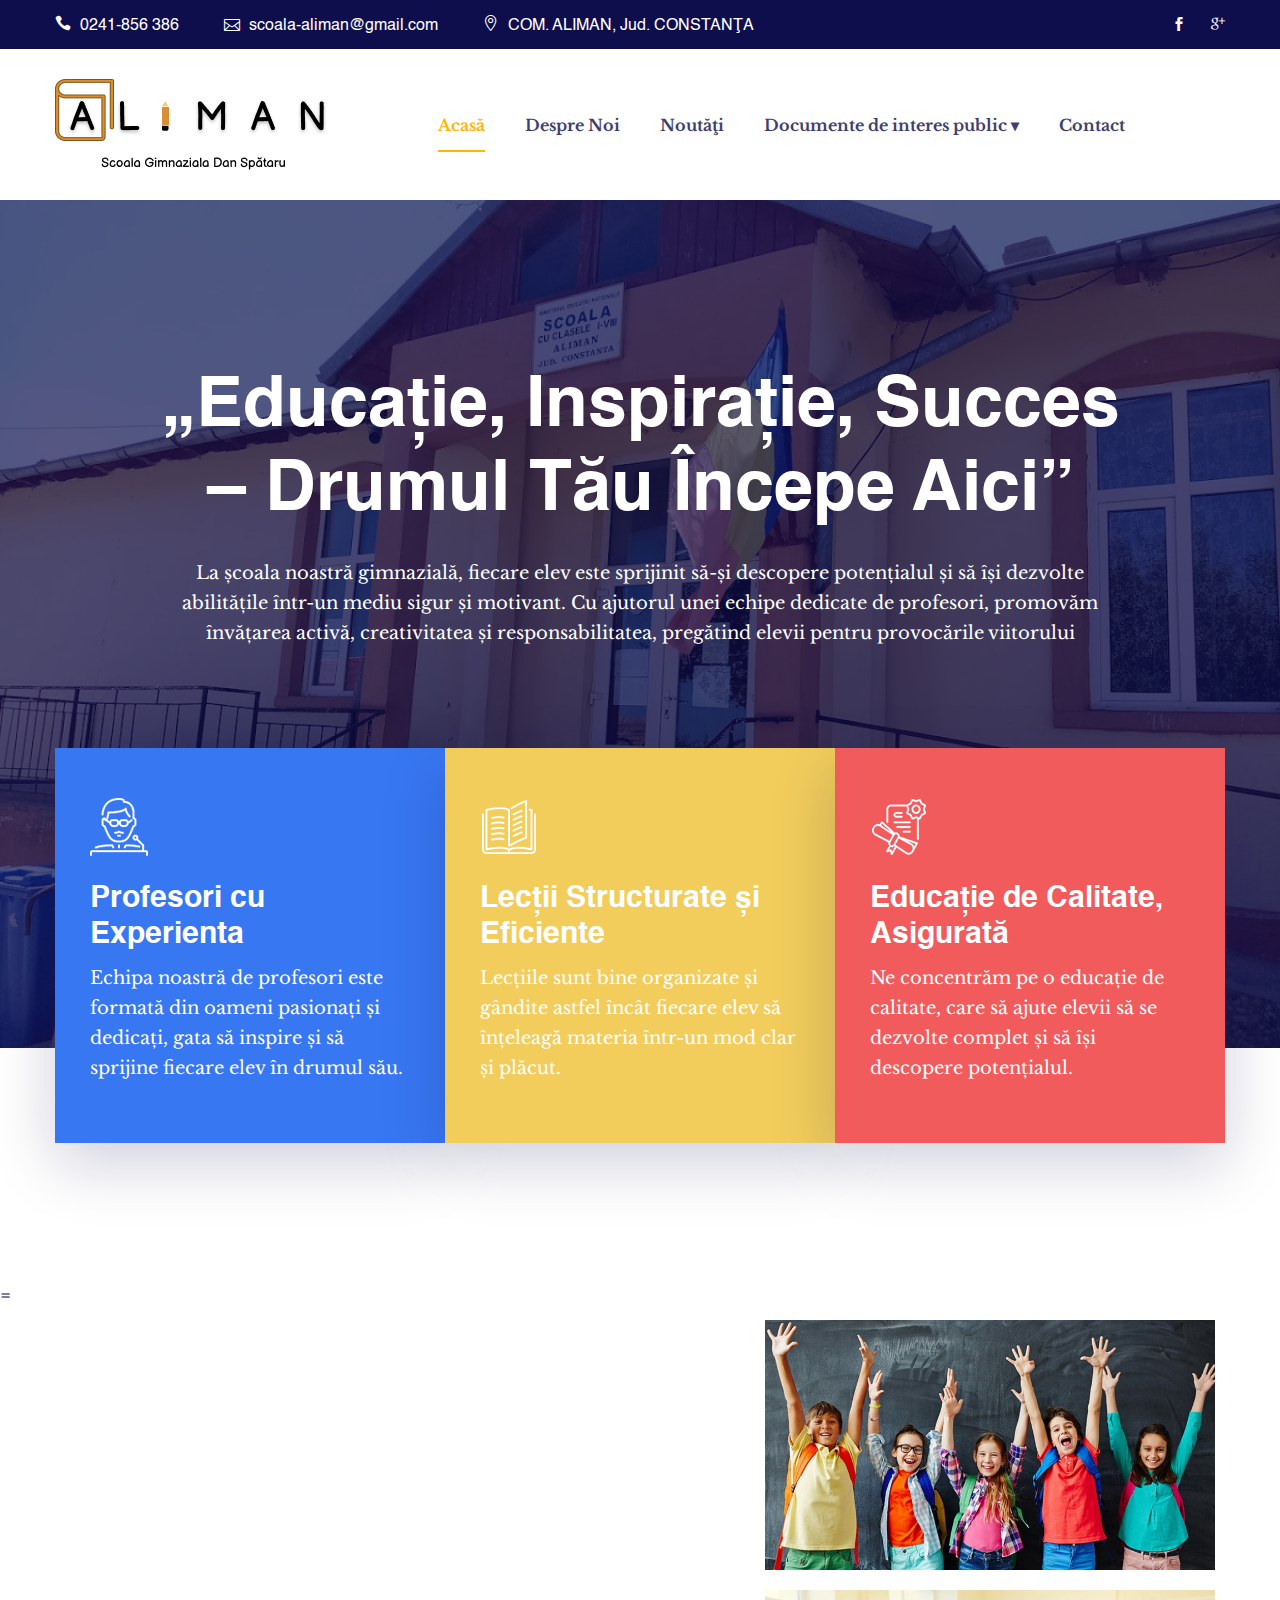
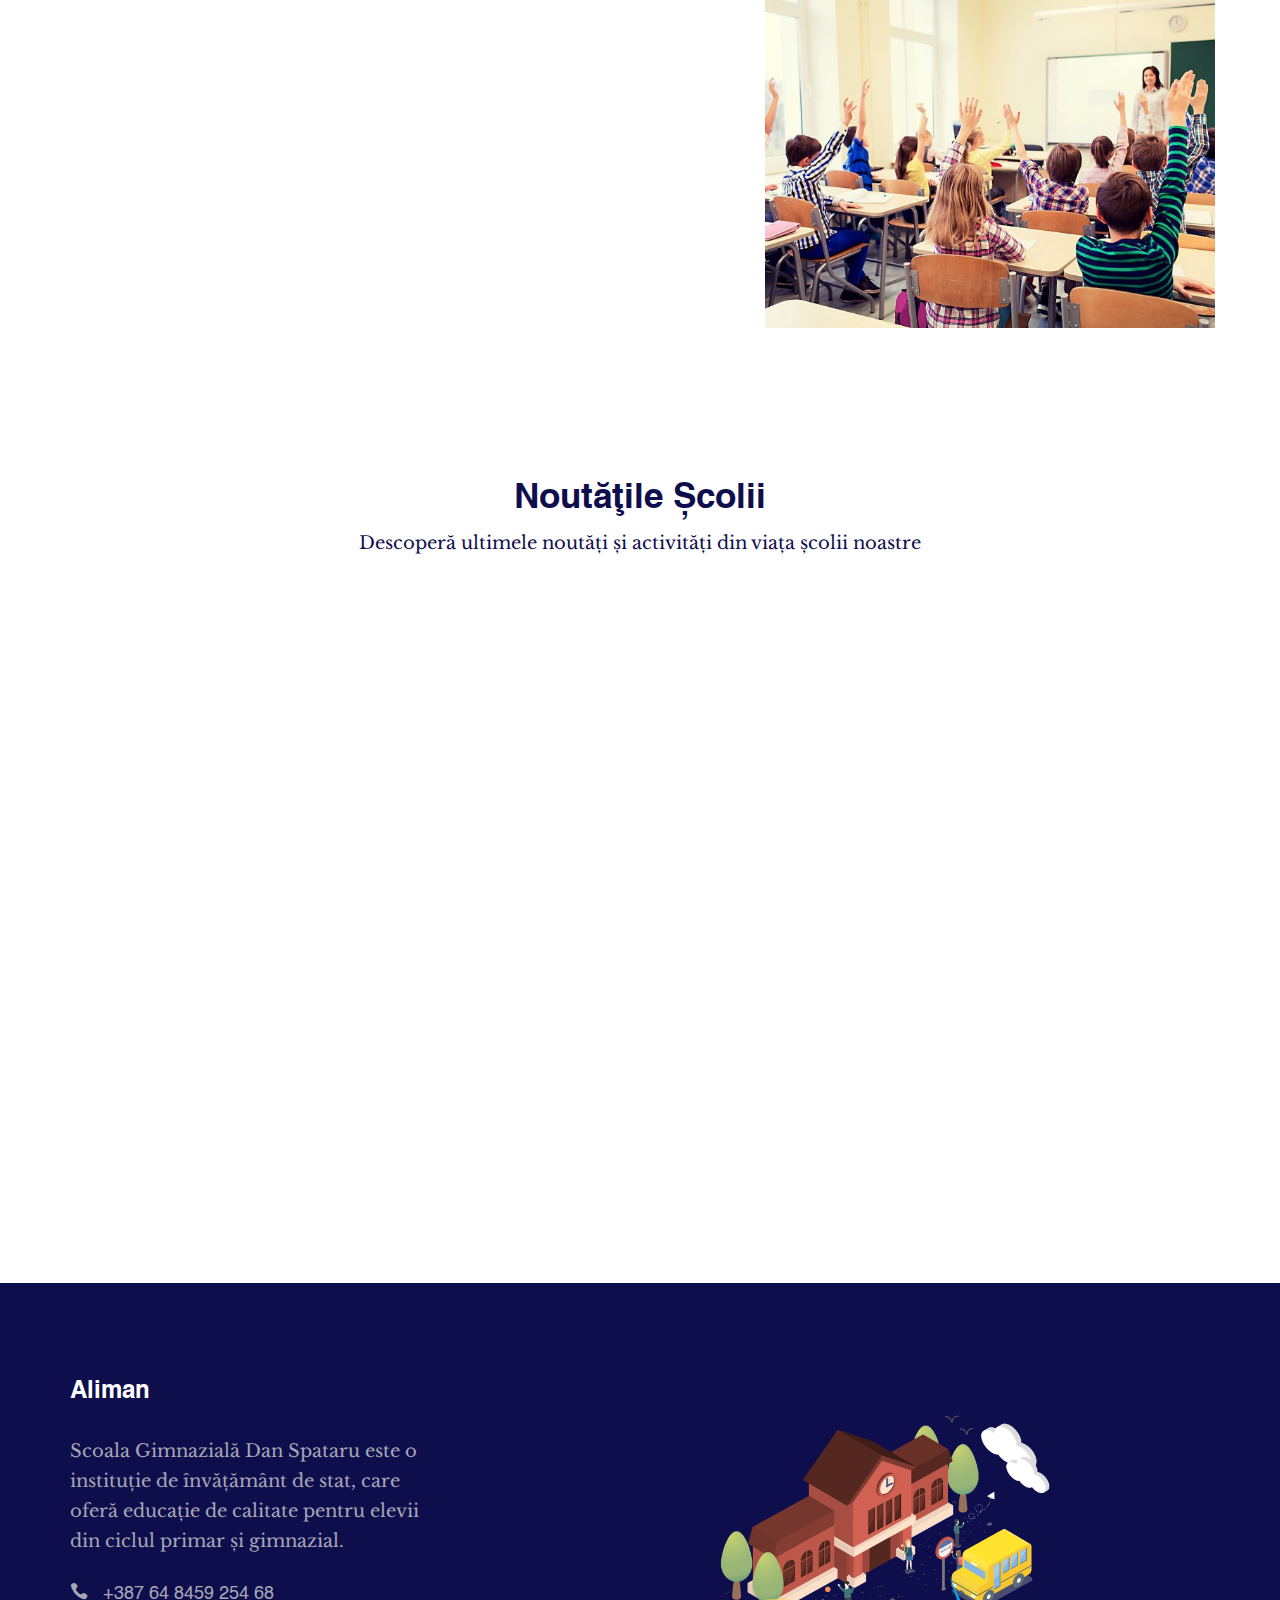
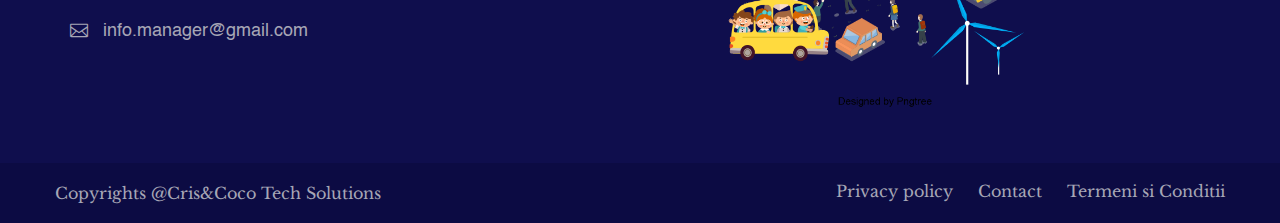
==== commit 135c3507: "WIP" ====
--- a/index.html
+++ b/index.html
@@ -42,29 +42,35 @@
             <div class="col-lg-8">
               <div class="header-contact text-center text-lg-left">
                 <ul>
-                  <li><i class="icon_phone"></i>  0241-856 386</li>
+                  <li><i class="icon_phone"></i> 0241-856 386</li>
                   <li><i class="icon_mail_alt"></i> scoala-aliman@gmail.com</li>
-                  <li><i class="icon_pin_alt"></i> COM. ALIMAN, Jud. CONSTANŢA</li>
+                  <li>
+                    <i class="icon_pin_alt"></i> COM. ALIMAN, Jud. CONSTANŢA
+                  </li>
                 </ul>
               </div>
             </div>
             <div class="col-lg-4 d-none d-lg-block">
               <div class="header-social text-right">
-                 <a href="https://www.facebook.com/p/Scoala-Gimnaziala-Dan-Spataru-Aliman-100065100776852/?_rdr" target="_blank" ><i class="social_facebook"></i></a>
+                <a
+                  href="https://www.facebook.com/p/Scoala-Gimnaziala-Dan-Spataru-Aliman-100065100776852/?_rdr"
+                  target="_blank"
+                  ><i class="social_facebook"></i
+                ></a>
                 <a href="#"><i class="social_googleplus"></i></a>
               </div>
             </div>
           </div>
         </div>
       </div>
-      <div   class="menu-area">
+      <div class="menu-area">
         <div class="container">
           <div class="row align-items-center">
             <div class="col-lg-3">
               <div class="logo pb-30 pt-30">
                 <a href="index.html"
-                  ><img src="img/logo/logo.png" alt="Logo"
-                /></a>
+                  ><img src="img/logo/logo.png" alt="Logo" class="logo-img"/>
+                </a>
               </div>
             </div>
             <div class="col-lg-8">
@@ -75,41 +81,49 @@
                       <a href="index.html">Acasă</a>
                     </li>
                     <li><a href="about.html">Despre Noi</a></li>
-                    <li><a href="blog-details.html">Blog</a></li>
+                    <li><a href="blog-details.html">Noutăţi</a></li>
+                    <li>
+                      <a href="" id="mobileText"
+                        >Documente de interes public
+                        <span id="dropdownSymbol">▾</span></a
+                      >
+                      <ul class="submenu">
+                        <li>
+                          <a
+                            href="https://www.edu.ro/sites/default/files/_fi%C8%99iere/Legislatie/2024/OME_5726_2024_ROFUIP.pdf"
+                            target="_blank"
+                            >ROFUIP</a
+                          >
+                        </li>
+                        <li>
+                          <a
+                            href="https://mfinante.gov.ro/despre-minister/organizare/rof"
+                            target="_blank"
+                            >ROF</a
+                          >
+                        </li>
+                        <li>
+                          <a
+                            href="https://legislatie.just.ro/public/DetaliiDocument/286828"
+                            target="_blank"
+                            >Statutul Elevului</a
+                          >
+                        </li>
+                        <li>
+                          <a
+                            href="https://edu.ro/sites/default/files/_fi%C8%99iere/Minister/2023/Legi_educatie_Romania_educata/legi_monitor/Legea_invatamantului_preuniversitar_nr_198.pdf"
+                            target="_blank"
+                            >Legea Invaţămăntului</a
+                          >
+                        </li>
+                      </ul>
+                    </li>
                     <li><a href="contact.html">Contact</a></li>
                   </ul>
                 </nav>
               </div>
             </div>
-            <div class="col-lg-1 d-none d-lg-block">
-              <div class="menu-icon text-right">
-                <a
-                  href="#"
-                  class="search-modal"
-                  data-toggle="modal"
-                  data-target="#search-modal"
-                  ><i class="icon_search"></i
-                ></a>
-              </div>
-              <!-- Modal Search -->
-              <div
-                class="modal fade"
-                id="search-modal"
-                tabindex="-1"
-                role="dialog"
-                aria-hidden="true"
-              >
-                <div class="modal-dialog" role="document">
-                  <div class="modal-content">
-                    <form>
-                      <input type="text" placeholder="Search here..." />
-                      <button><i class="fas fa-search"></i></button>
-                    </form>
-                  </div>
-                </div>
-              </div>
-            </div>
-            <div class="col-12">
+            
               <div class="mobile-menu"></div>
             </div>
           </div>
@@ -252,11 +266,10 @@
                 </ul>
               </div>
             </div>
-            <div class="col-xl-5 col-lg-6 ">
+            <div class="col-xl-5 col-lg-6">
               <div>
                 <img class="images" src="img/images/teach_img.jpg" alt="img" />
                 <img class="images" src="img/images/teach_img2.jpg" alt="img" />
-
               </div>
             </div>
           </div>
@@ -269,7 +282,7 @@
           <div class="row justify-content-center">
             <div class="col-xl-6 col-lg-7 col-md-10">
               <div class="section-title mb-45 text-center">
-                <h2>Blogul Școlii</h2>
+                <h2>Noutăţile Școlii</h2>
                 <p>
                   Descoperă ultimele noutăți și activități din viața școlii
                   noastre
@@ -336,7 +349,11 @@
             >
               <div class="side-event-active">
                 <div class="single-slide-event">
-                  <img style="height: 30rem;" src="img/blog/blog_jimg04.webp" alt="img" />
+                  <img
+                    style="height: 30rem"
+                    src="img/blog/blog_jimg04.webp"
+                    alt="img"
+                  />
                   <div class="overlay-event">
                     <div class="slide-event-date">
                       <h4>20</h4>
@@ -403,7 +420,9 @@
                 </div>
                 <div class="footer-trext mb-25">
                   <p>
-                    Scoala Gimnazială Dan Spataru este o instituție de învățământ de stat, care oferă educație de calitate pentru elevii din ciclul primar și gimnazial.
+                    Scoala Gimnazială Dan Spataru este o instituție de
+                    învățământ de stat, care oferă educație de calitate pentru
+                    elevii din ciclul primar și gimnazial.
                   </p>
                 </div>
                 <div class="footer-contact">
@@ -420,9 +439,9 @@
                 </div>
               </div>
             </div>
-              <div style="display: flex; justify-content: center;">
-                <img class="icons" src="img/images/footer-img.png" alt="png" />
-              </div>
+            <div style="display: flex; justify-content: center">
+              <img class="icons" src="img/images/footer-img.png" alt="png" />
+            </div>
           </div>
         </div>
       </div>
@@ -437,9 +456,9 @@
             <div class="col-md-6 d-none d-md-block">
               <div class="copyright-link text-right">
                 <ul>
-                    <li><a href="#">Privacy policy</a></li>
-                    <li><a href="#">Contact</a></li>
-                    <li><a href="#">Termeni si Conditii</a></li>
+                  <li><a href="#">Privacy policy</a></li>
+                  <li><a href="#">Contact</a></li>
+                  <li><a href="#">Termeni si Conditii</a></li>
                 </ul>
               </div>
             </div>
@@ -450,6 +469,7 @@
     <!-- footer-end -->
 
     <!-- JS here -->
+  
     <script src="js/vendor/jquery-1.12.4.min.js"></script>
     <script src="js/popper.min.js"></script>
     <script src="js/bootstrap.min.js"></script>
--- a/css/default.css
+++ b/css/default.css
@@ -241,6 +241,131 @@
 }
 .mb-200 {
 	margin-bottom: 200px;
+}
+/*-- Margin Left --*/
+.ml-5 {
+	margin-left: 5px;
+}
+.ml-10 {
+	margin-left: 10px;
+}
+.ml-15 {
+	margin-left: 15px;
+}
+.ml-20 {
+	margin-left: 20px;
+}
+.ml-25 {
+	margin-left: 25px;
+}
+.ml-30 {
+	margin-left: 30px;
+}
+.ml-35 {
+	margin-left: 35px;
+}
+.ml-40 {
+	margin-left: 40px;
+}
+.ml-45 {
+	margin-left: 45px;
+}
+.ml-50 {
+	margin-left: 50px;
+}
+.ml-55 {
+	margin-left: 55px;
+}
+.ml-60 {
+	margin-left: 60px;
+}
+.ml-65 {
+	margin-left: 65px;
+}
+.ml-70 {
+	margin-left: 70px;
+}
+.ml-75 {
+	margin-left: 75px;
+}
+.ml-80 {
+	margin-left: 80px;
+}
+.ml-85 {
+	margin-left: 85px;
+}
+.ml-90 {
+	margin-left: 90px;
+}
+.ml-95 {
+	margin-left: 95px;
+}
+.ml-100 {
+	margin-left: 100px;
+}
+.ml-105 {
+	margin-left: 105px;
+}
+.ml-110 {
+	margin-left: 110px;
+}
+.ml-115 {
+	margin-left: 115px;
+}
+.ml-120 {
+	margin-left: 120px;
+}
+.ml-125 {
+	margin-left: 125px;
+}
+.ml-130 {
+	margin-left: 130px;
+}
+.ml-135 {
+	margin-left: 135px;
+}
+.ml-140 {
+	margin-left: 140px;
+}
+.ml-145 {
+	margin-left: 145px;
+}
+.ml-150 {
+	margin-left: 150px;
+}
+.ml-155 {
+	margin-left: 155px;
+}
+.ml-160 {
+	margin-left: 160px;
+}
+.ml-165 {
+	margin-left: 165px;
+}
+.ml-170 {
+	margin-left: 170px;
+}
+.ml-175 {
+	margin-left: 175px;
+}
+.ml-180 {
+	margin-left: 180px;
+}
+.ml-185 {
+	margin-left: 185px;
+}
+.ml-190 {
+	margin-left: 190px;
+}
+.ml-195 {
+	margin-left: 195px;
+}
+.ml-200 {
+	
+	margin-left: 200px;
+}
+.ml-300 {
+	margin-left: 300px;
 }
 /*-- Padding Top --*/
 
--- a/css/responsive.css
+++ b/css/responsive.css
@@ -315,7 +315,9 @@
 .s-features-icon.mb-10 {
 	margin-bottom: 0;
 }
-
+.logo-img{
+	width: 80%;
+}
 }
 
 
@@ -696,7 +698,12 @@
 .s-features-icon.mb-10 {
 	margin-bottom: 0;
 }
-
+.icons{
+	display: none;
+}
+.logo-img{
+	width: 100%;
+}
 }
 
 /* Large Mobile :576px. */
@@ -880,3 +887,8 @@
 }
 
 }
+@media screen and (min-width: 1033px) and (max-width: 1050px) {
+	.logo-img{
+		width: 30rem;
+	}
+}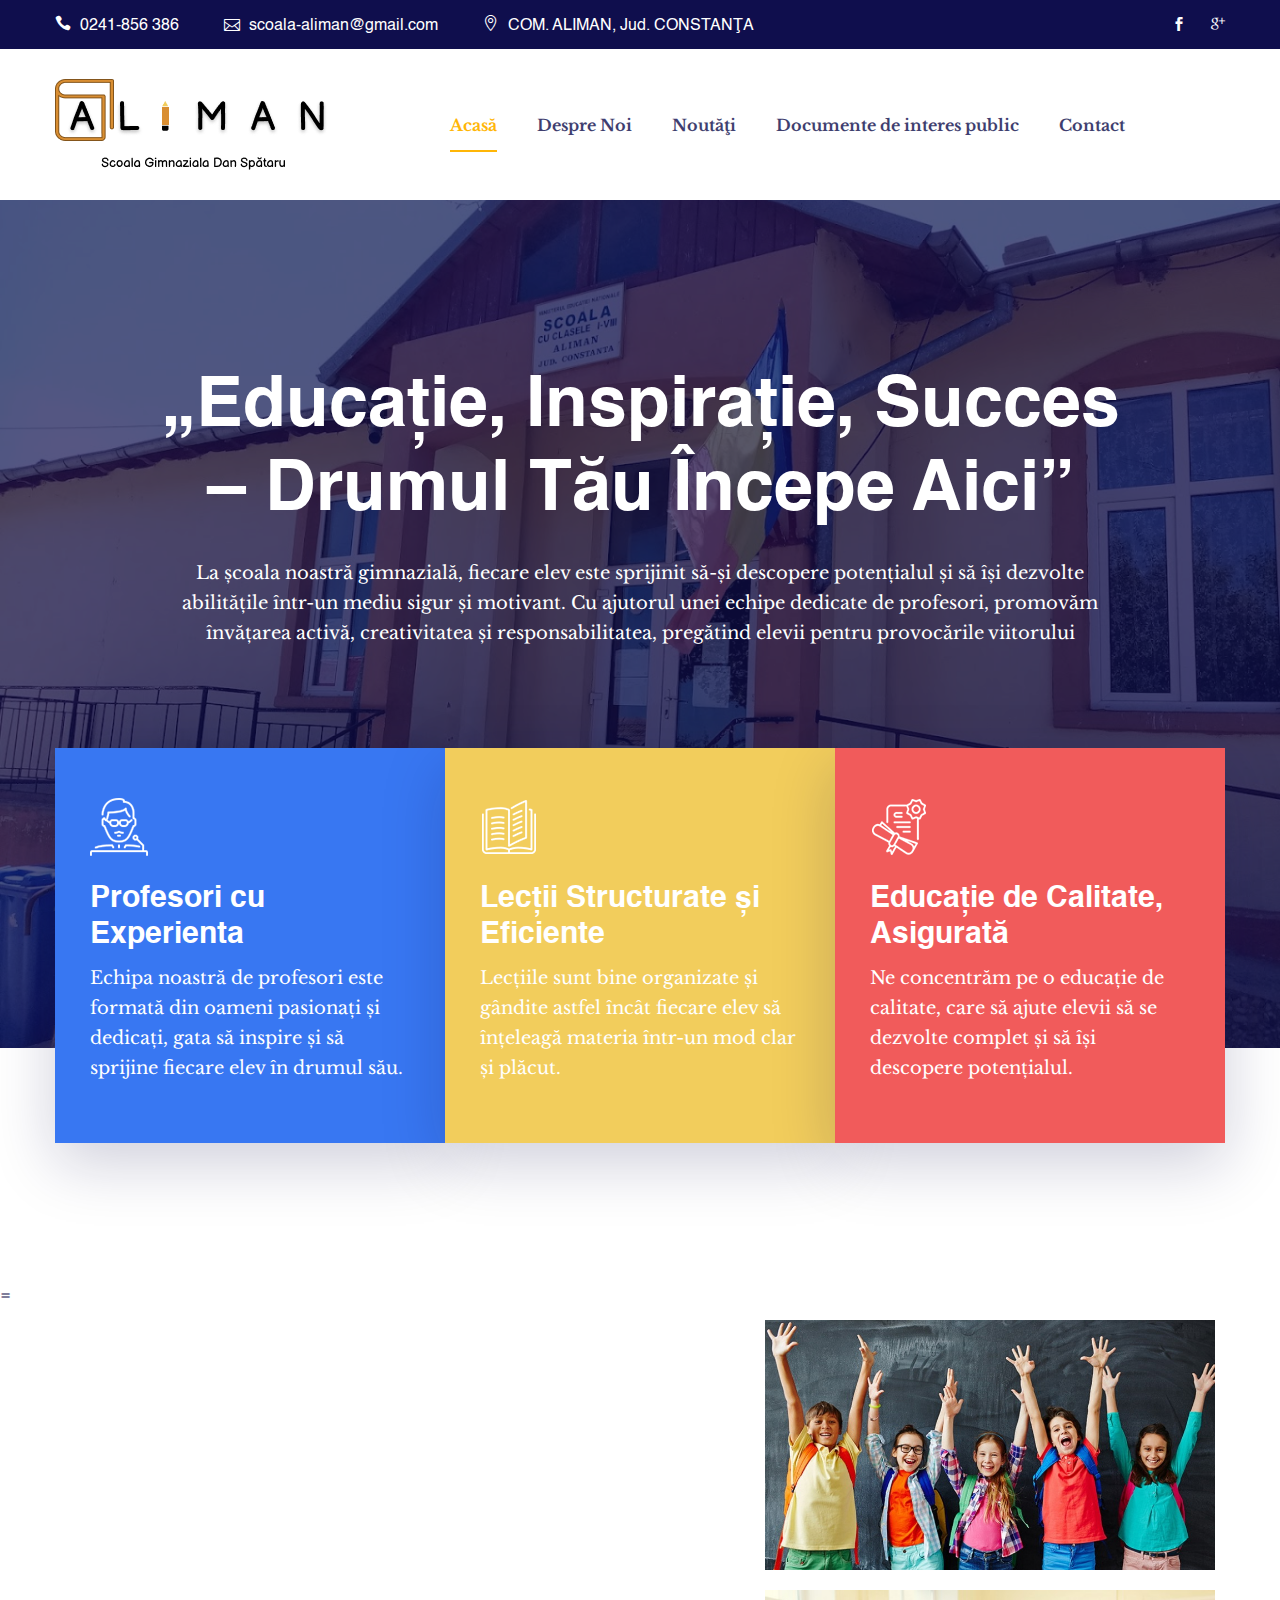
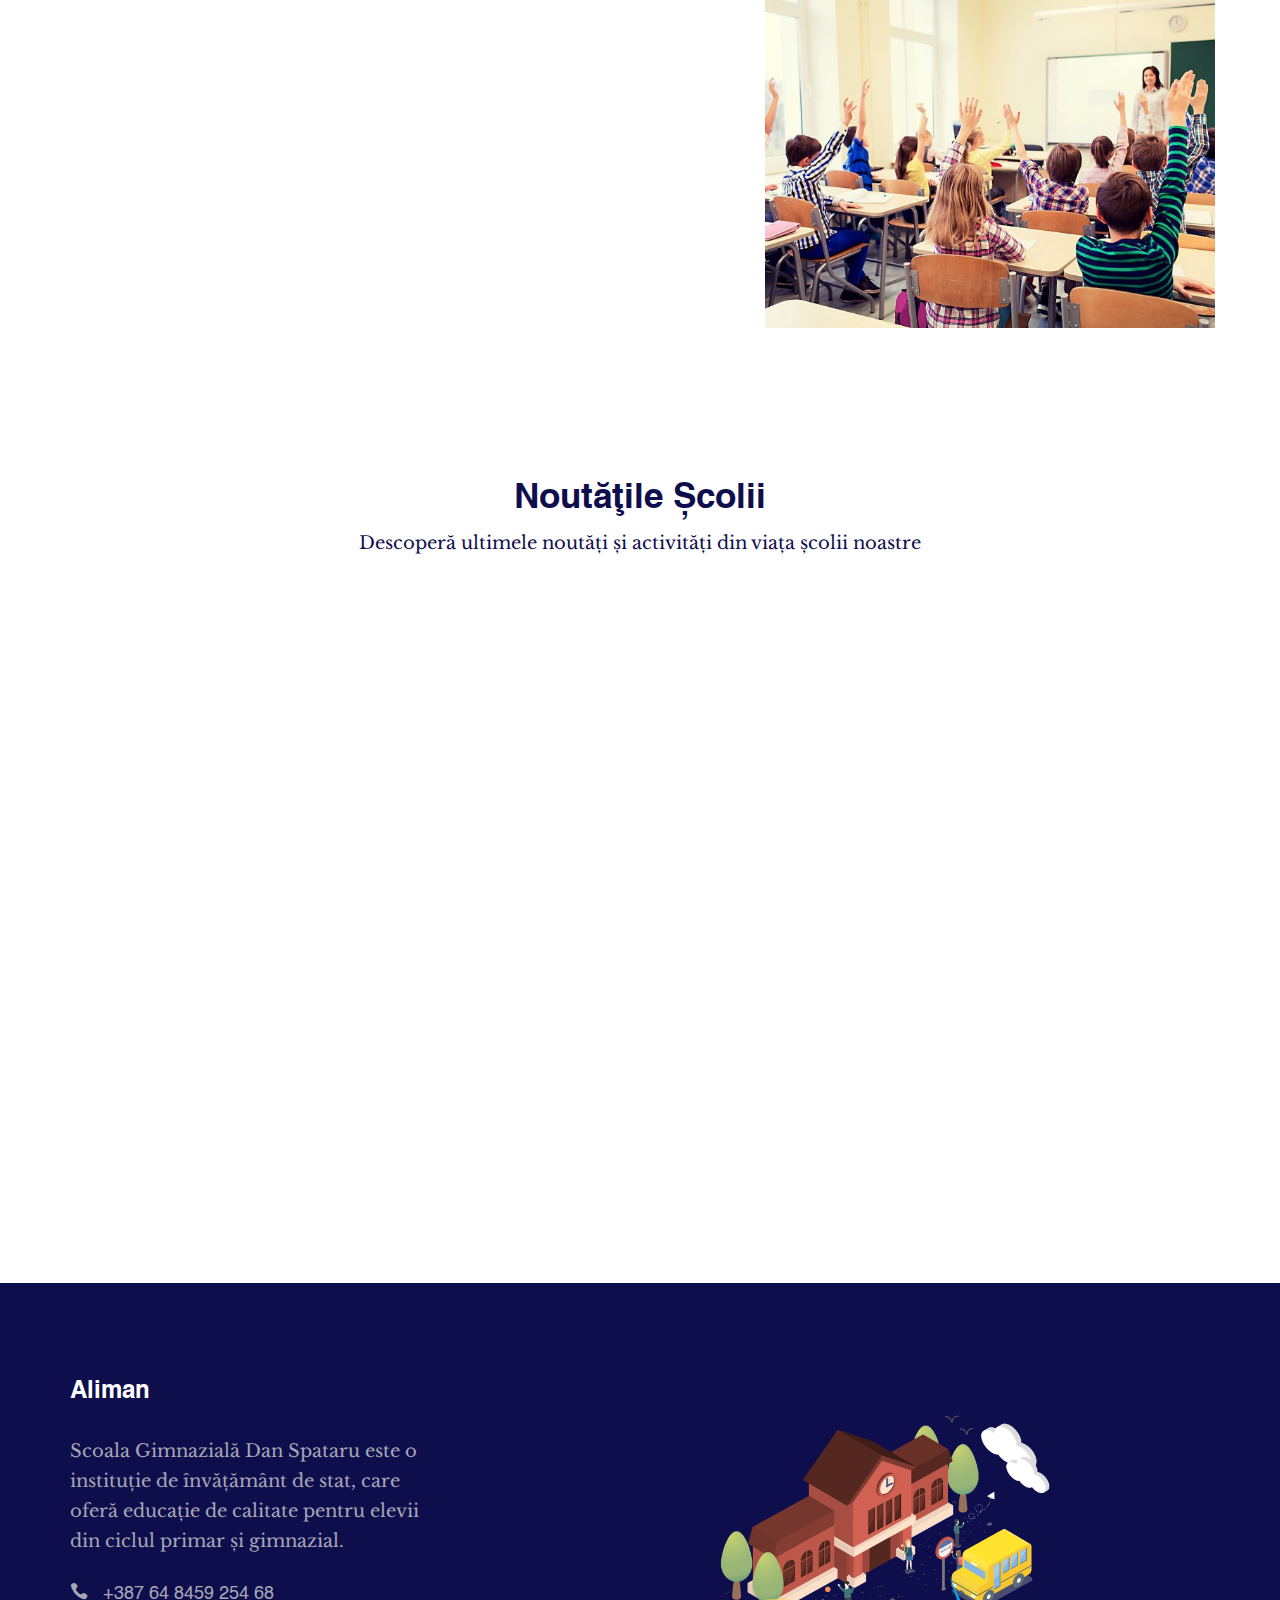
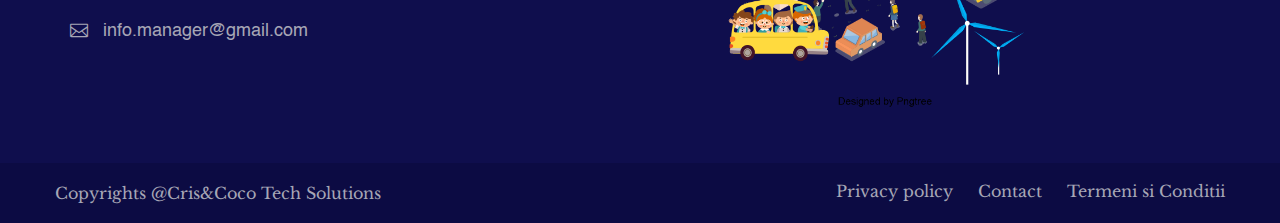
==== commit 1fa9c3ab: "removed arrow" ====
--- a/index.html
+++ b/index.html
@@ -83,10 +83,8 @@
                     <li><a href="about.html">Despre Noi</a></li>
                     <li><a href="blog-details.html">Noutăţi</a></li>
                     <li>
-                      <a href="" id="mobileText"
-                        >Documente de interes public
-                        <span id="dropdownSymbol">▾</span></a
-                      >
+                      <a href="" id="mobileText">Documente de interes public
+                      
                       <ul class="submenu">
                         <li>
                           <a
